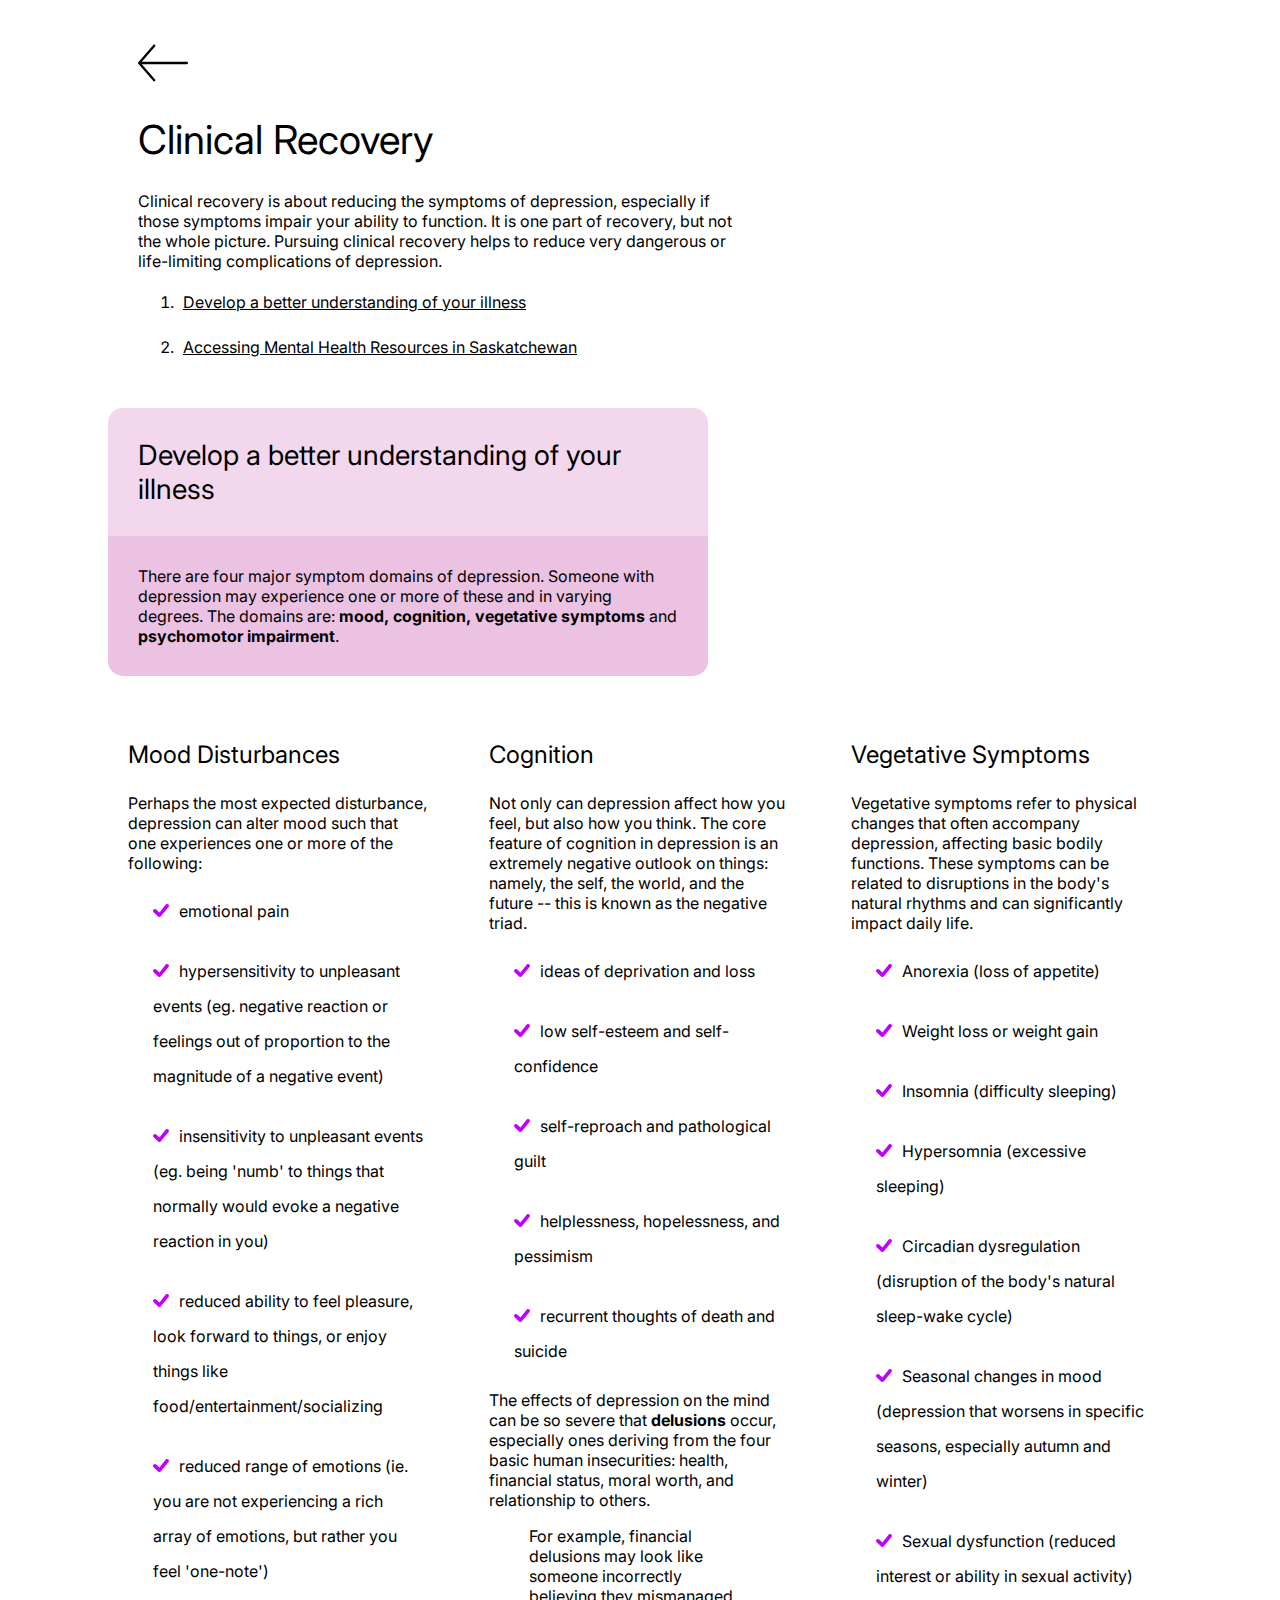
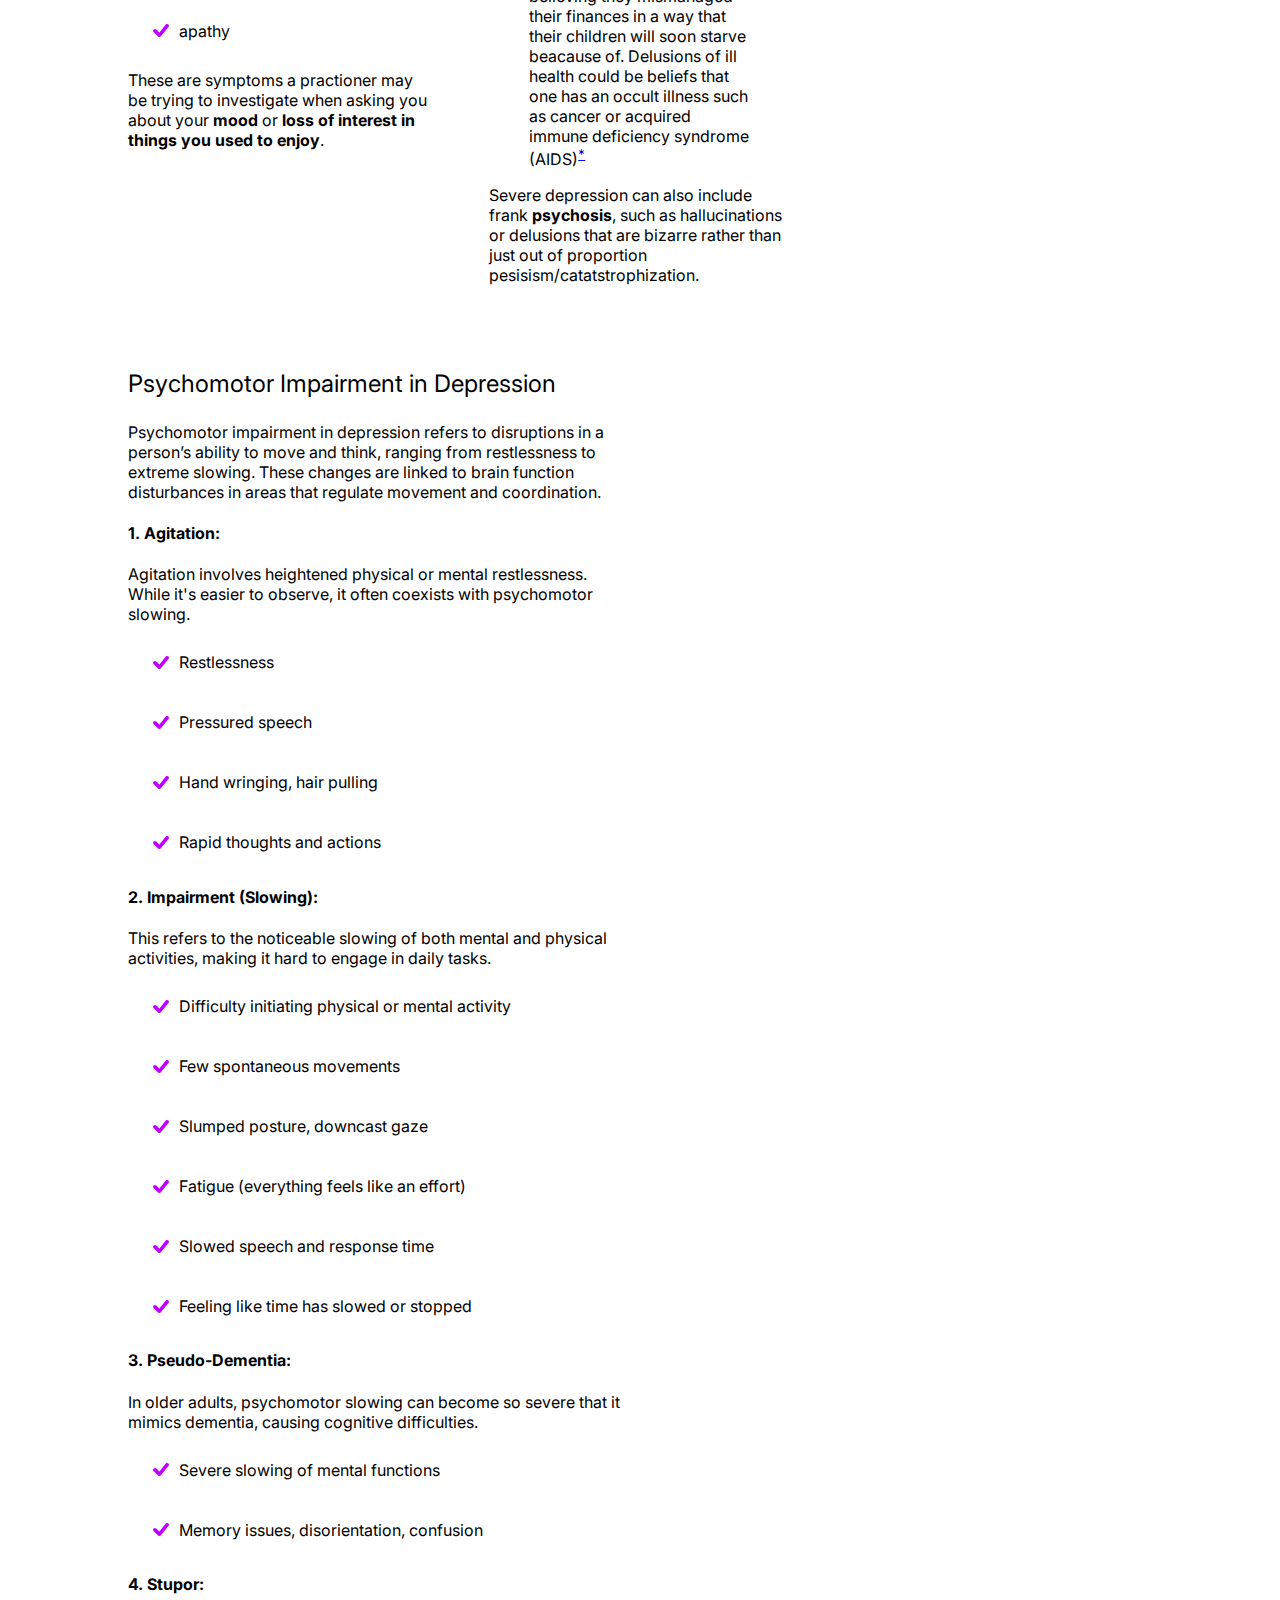
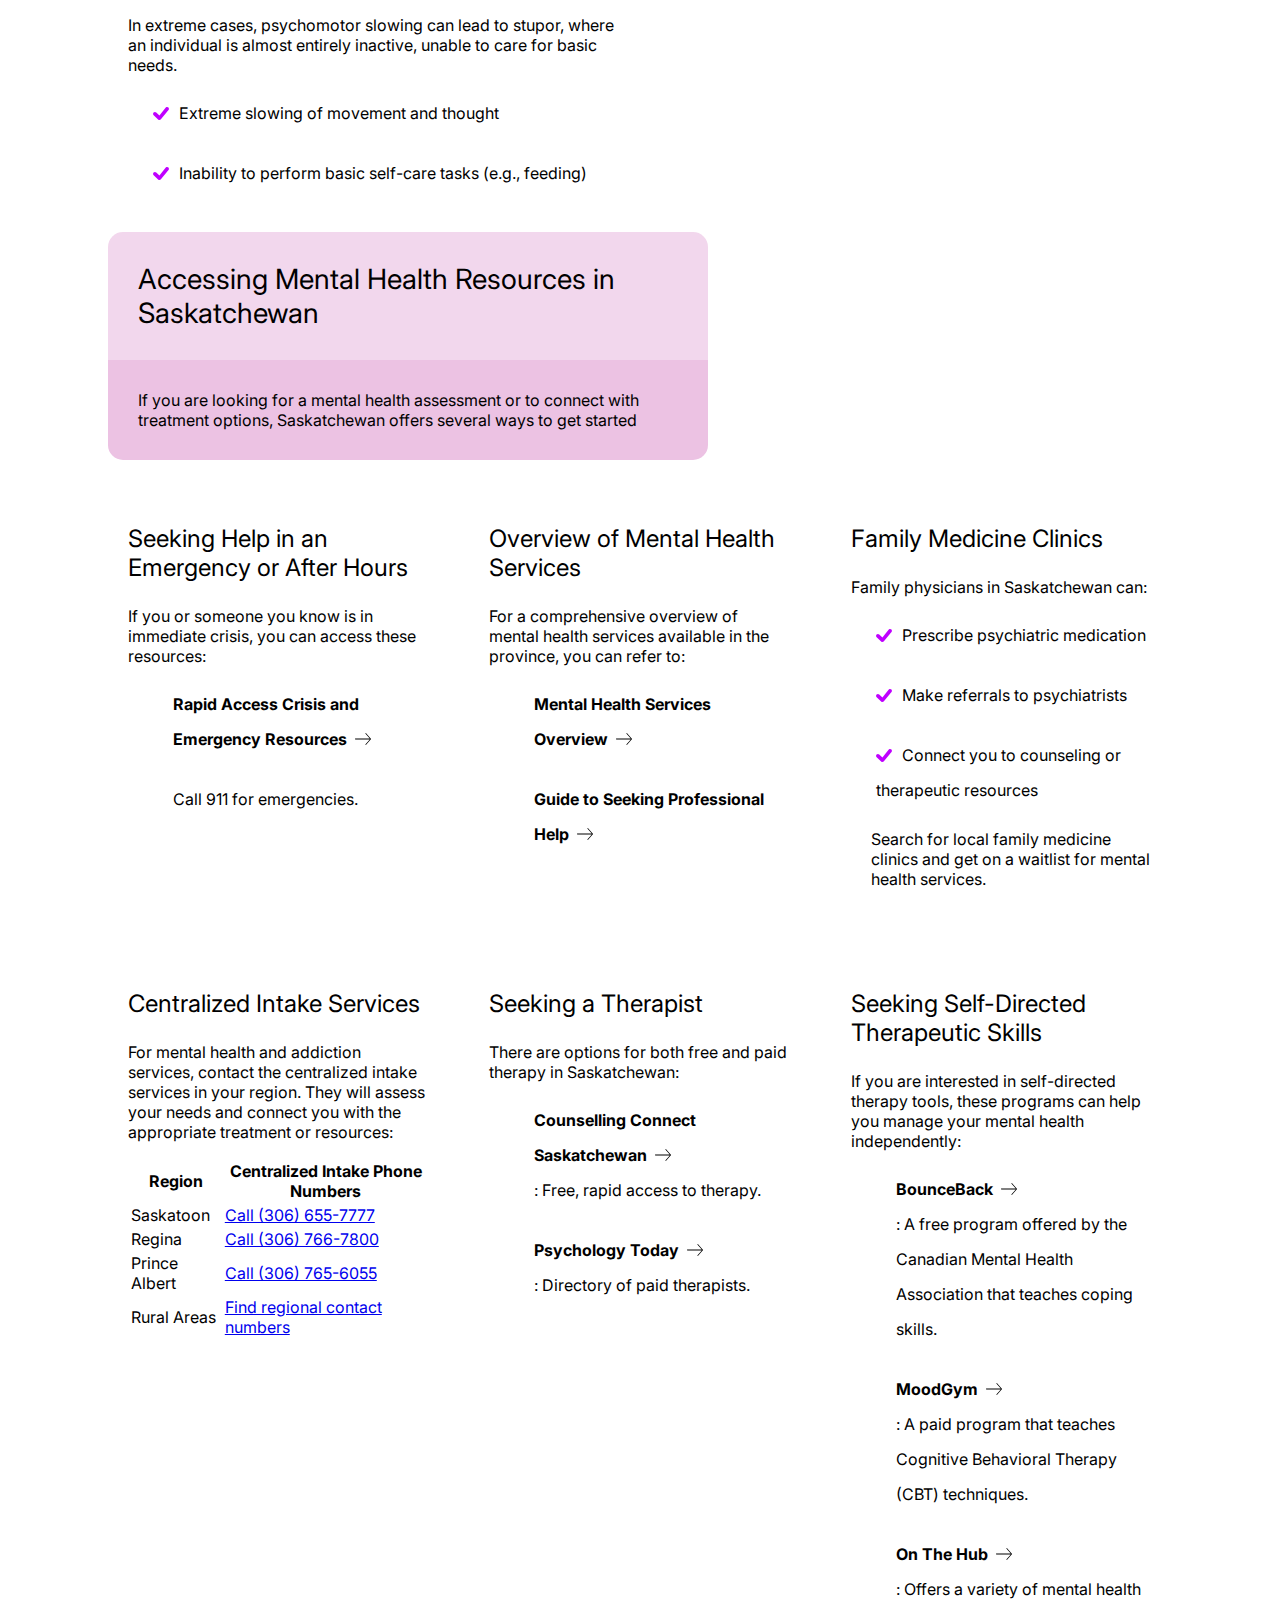
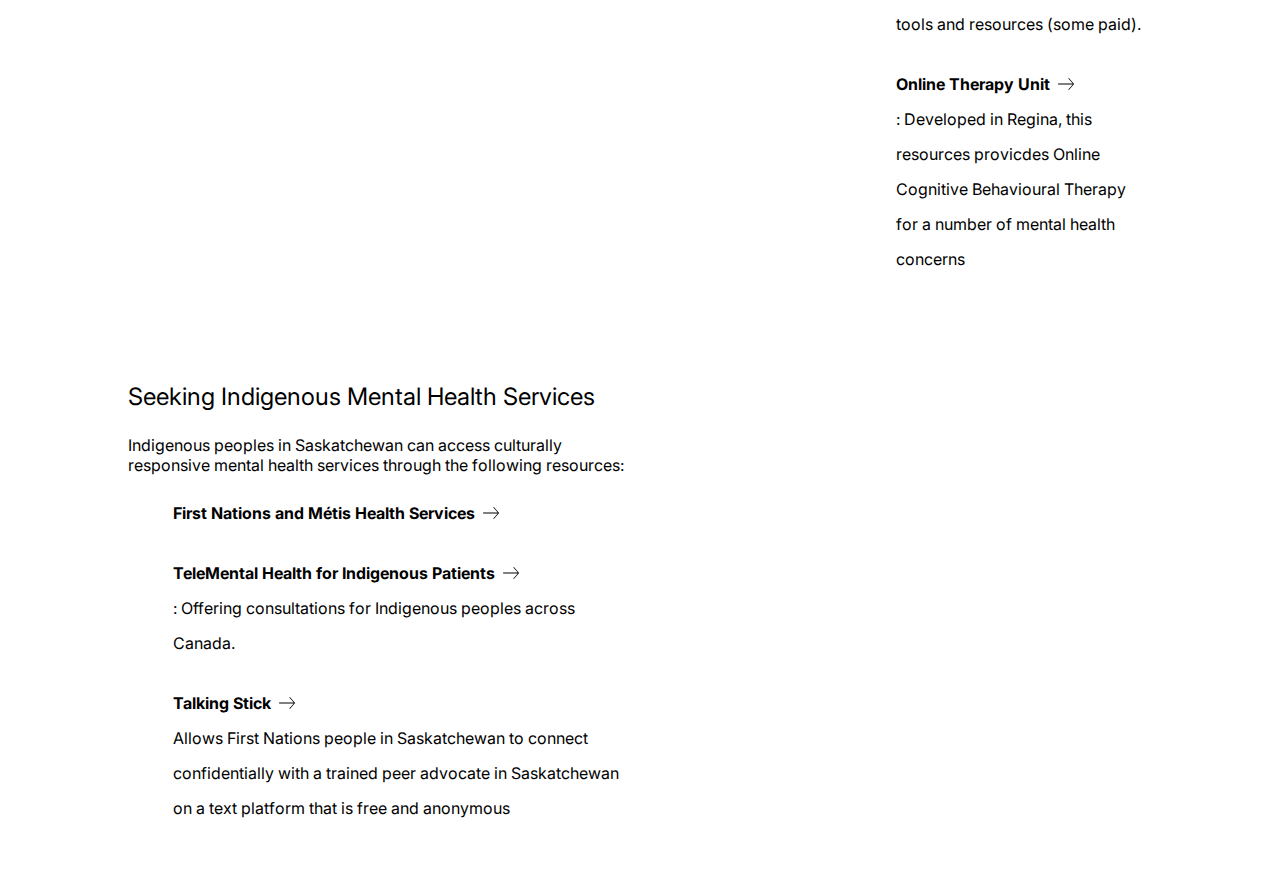
==== clinical.html @ bcc67040 "Make v1 of resource" ====
<!DOCTYPE html>
<html>
<head>
    <meta charset="UTF-8">
    <meta name="viewport" content="width=device-width, initial-scale=1.0">
    <title>Clinical Recovery</title>
    <link href="https://fonts.googleapis.com/css2?family=Inter:wght@400;700&display=swap" rel="stylesheet">
    <link rel="stylesheet" href="styles.css">
</head>

<div class="primary-blob-container">
    <section class="primary-blob">
    <a href="index.html" id="back-button"><svg xmlns="http://www.w3.org/2000/svg" shape-rendering="geometricPrecision" text-rendering="geometricPrecision" image-rendering="optimizeQuality" height="50px" width="50px" fill-rule="evenodd" clip-rule="evenodd" viewBox="0 0 512 376.83"><path fill-rule="nonzero" d="M156.88 372.7a12.026 12.026 0 0 0 17.09 1.06c5-4.47 5.46-12.2 1.04-17.25L38.96 200.69h460.89c6.71 0 12.15-5.5 12.15-12.28 0-6.77-5.44-12.27-12.15-12.27H38.95L175.01 20.32c4.42-5.05 3.96-12.78-1.04-17.25-5.01-4.47-12.66-4-17.09 1.05l-153.67 176c-4.17 4.55-4.32 11.64-.17 16.39L156.88 372.7z"/></svg></a>
	<h1>Clinical Recovery</h1>
	<p>Clinical recovery is about reducing the symptoms of depression, especially if those symptoms impair your ability to function. It is  one part of recovery, but not the whole picture. Pursuing clinical recovery helps to reduce very dangerous or life-limiting complications of depression.</p>
    <ol>
	    <li><a href="#understanding">Develop a better understanding of your illness</a></li>
	    <li><a href="#access">Accessing Mental Health Resources in Saskatchewan</a></li>
	</ol>
</section>
   <svg class="mobile-divider" xmlns="http://www.w3.org/2000/svg" viewBox="0 0 100 10" fill="none" stroke="#BF00FF" stroke-width="1">
        <path d="M2,5 C20,0 40,10 60,5 S100,0 100,5" />
    </svg>
    <svg class="mobile-divider"  xmlns="http://www.w3.org/2000/svg" viewBox="0 0 100 10" fill="none" stroke="#BF00FF" stroke-width="1" opacity="0.5">
        <path d="M2,5 C20,0 40,10 60,5 S100,0 100,5" />
    </svg>  
    <svg class="mobile-divider"  xmlns="http://www.w3.org/2000/svg" viewBox="0 0 100 10" fill="none" stroke="#BF00FF" stroke-width="1" opacity="0.25">
        <path d="M2,5 C20,0 40,10 60,5 S100,0 100,5" />
    </svg>  
    <svg class="mobile-divider"  xmlns="http://www.w3.org/2000/svg" viewBox="0 0 100 10" fill="none" stroke="#BF00FF" stroke-width="1" opacity="0">
        <path d="M2,5 C20,0 40,10 60,5 S100,0 100,5" />
    </svg>
</div>

<section class="secondary-blob" id="understanding">
	<h2>Develop a better understanding of your illness</h2>
	<p>	There are four major symptom domains of depression. Someone with depression may experience one or more of these and in varying degrees. The domains are: <b>mood, cognition, vegetative symptoms</b> and <b>psychomotor impairment</b>.</p>
</section>

<div class="tertiary-blob-container">
<section class="tertiary-blob text-list">
		<h3>Mood Disturbances</h3>
		Perhaps the most expected disturbance, depression can alter mood such that one experiences one or more of the following:
		<ul>
			<li>emotional pain</li>
			<li>hypersensitivity to unpleasant events (eg. negative reaction or feelings out of proportion to the magnitude of a negative event)</li>
			<li>insensitivity to unpleasant events (eg. being 'numb' to things that normally would evoke a negative reaction in you)</li>
			<li>reduced ability to feel pleasure, look forward to things, or enjoy things like food/entertainment/socializing</li>
			<li>reduced range of emotions (ie. you are not experiencing a rich array of emotions, but rather you feel 'one-note')</li>
			<li>apathy</li>
		</ul>
		These are symptoms a practioner may be trying to investigate when asking you about your <b>mood</b> or <b>loss of interest in things you used to enjoy</b>.
	</section>
	 <svg class="mobile-divider" xmlns="http://www.w3.org/2000/svg" viewBox="0 0 100 10" fill="none" stroke="#BF00FF" stroke-width="1">
        <path d="M2,5 C20,0 40,10 60,5 S100,0 100,5" />
    </svg>
	<section class="tertiary-blob text-list">
		<h3>Cognition</h3>
		Not only can depression affect how you feel, but also how you think. The core feature of cognition in depression is an extremely negative outlook on things: namely, the self, the world, and the future -- this is known as the negative triad. 
		<ul>
			<li>ideas of deprivation and loss</li>
			<li>low self-esteem and self-confidence</li>
			<li>self-reproach and pathological guilt</li>
			<li>helplessness, hopelessness, and pessimism</li>
			<li>recurrent thoughts of death and suicide</li>
		</ul>
		The effects of depression on the mind can be so severe that <b>delusions</b> occur, especially ones deriving from the four basic human insecurities: health, financial status, moral worth, and relationship to others. 
		<blockquote>For example, financial delusions may look like someone incorrectly believing they mismanaged their finances in a way that their children will soon starve beacause of. Delusions of ill health could be beliefs that one has an occult illness such as cancer or acquired immune deficiency syndrome (AIDS)<sup><a href="references.html">*</a></sup></blockquote>
		Severe depression can also include frank <b>psychosis</b>, such as hallucinations or delusions that are bizarre rather than just out of proportion pesisism/catatstrophization. 
	</section>
 <svg class="mobile-divider" xmlns="http://www.w3.org/2000/svg" viewBox="0 0 100 10" fill="none" stroke="#BF00FF" stroke-width="1">
        <path d="M2,5 C20,0 40,10 60,5 S100,0 100,5" />
    </svg>

	<section class="tertiary-blob text-list">
		<h3>Vegetative Symptoms</h3>
		Vegetative symptoms refer to physical changes that often accompany depression, affecting basic bodily functions. These symptoms can be related to disruptions in the body's natural rhythms and can significantly impact daily life. 
		<ul>
		    <li>Anorexia (loss of appetite)</li>
		    <li>Weight loss or weight gain</li>
		    <li>Insomnia (difficulty sleeping)</li>
		    <li>Hypersomnia (excessive sleeping)</li>
		    <li>Circadian dysregulation (disruption of the body's natural sleep-wake cycle)</li>
		    <li>Seasonal changes in mood (depression that worsens in specific seasons, especially autumn and winter)</li>
		    <li>Sexual dysfunction (reduced interest or ability in sexual activity)</li>
		</ul>
	</section>
	 <svg class="mobile-divider" xmlns="http://www.w3.org/2000/svg" viewBox="0 0 100 10" fill="none" stroke="#BF00FF" stroke-width="1">
        <path d="M2,5 C20,0 40,10 60,5 S100,0 100,5" />
    </svg>

	<section class="tertiary-blob text-list">
	<h3>Psychomotor Impairment in Depression</h3>
		Psychomotor impairment in depression refers to disruptions in a person’s ability to move and think, ranging from restlessness to extreme slowing. These changes are linked to brain function disturbances in areas that regulate movement and coordination.

		

		<h4>1. Agitation:</h4>
		<p>Agitation involves heightened physical or mental restlessness. While it's easier to observe, it often coexists with psychomotor slowing.</p>
		<ul>
		    <li>Restlessness</li>
		    <li>Pressured speech</li>
		    <li>Hand wringing, hair pulling</li>
		    <li>Rapid thoughts and actions</li>
		</ul>

		<h4>2. Impairment (Slowing):</h4>
		<p>This refers to the noticeable slowing of both mental and physical activities, making it hard to engage in daily tasks.</p>
		<ul>
		    <li>Difficulty initiating physical or mental activity</li>
		    <li>Few spontaneous movements</li>
		    <li>Slumped posture, downcast gaze</li>
		    <li>Fatigue (everything feels like an effort)</li>
		    <li>Slowed speech and response time</li>
		    <li>Feeling like time has slowed or stopped</li>
		</ul>

		<h4>3. Pseudo-Dementia:</h4>
		<p>In older adults, psychomotor slowing can become so severe that it mimics dementia, causing cognitive difficulties.</p>
		<ul>
		    <li>Severe slowing of mental functions</li>
		    <li>Memory issues, disorientation, confusion</li>
		</ul>

		<h4>4. Stupor:</h4>
		<p>In extreme cases, psychomotor slowing can lead to stupor, where an individual is almost entirely inactive, unable to care for basic needs.</p>
		<ul>
		    <li>Extreme slowing of movement and thought</li>
		    <li>Inability to perform basic self-care tasks (e.g., feeding)</li>
		</ul>

	</section>

</div>


   <svg class="mobile-divider" xmlns="http://www.w3.org/2000/svg" viewBox="0 0 100 10" fill="none" stroke="#BF00FF" stroke-width="1">
        <path d="M2,5 C20,0 40,10 60,5 S100,0 100,5" />
    </svg>
    <svg class="mobile-divider"  xmlns="http://www.w3.org/2000/svg" viewBox="0 0 100 10" fill="none" stroke="#BF00FF" stroke-width="1" opacity="0.5">
        <path d="M2,5 C20,0 40,10 60,5 S100,0 100,5" />
    </svg>  
    <svg class="mobile-divider"  xmlns="http://www.w3.org/2000/svg" viewBox="0 0 100 10" fill="none" stroke="#BF00FF" stroke-width="1" opacity="0.25">
        <path d="M2,5 C20,0 40,10 60,5 S100,0 100,5" />
    </svg>  
    <svg class="mobile-divider"  xmlns="http://www.w3.org/2000/svg" viewBox="0 0 100 10" fill="none" stroke="#BF00FF" stroke-width="1" opacity="0">
        <path d="M2,5 C20,0 40,10 60,5 S100,0 100,5" />
    </svg>
 <section class="secondary-blob" id="access">
    <h2>Accessing Mental Health Resources in Saskatchewan</h2>
    <p>If you are looking for a mental health assessment or to connect with treatment options, Saskatchewan offers several ways to get started</p>
</section>

<div class="tertiary-blob-container">

	<section class="tertiary-blob link-list">
	<h3>Seeking Help in an Emergency or After Hours</h3>
    <p>If you or someone you know is in immediate crisis, you can access these resources:</p>
    <ul>
        <li><a href="https://www.saskatchewan.ca/residents/health/accessing-health-care-services/mental-health-and-addictions-support-services/rapid-access-crisis-and-emergency-resources" target="_blank">Rapid Access Crisis and Emergency Resources</a></li>
        <li>Call 911 for emergencies.</li>
    </ul>		
	</section>

 <svg class="mobile-divider" xmlns="http://www.w3.org/2000/svg" viewBox="0 0 100 10" fill="none" stroke="#BF00FF" stroke-width="1">
        <path d="M2,5 C20,0 40,10 60,5 S100,0 100,5" />
    </svg>

	<section class="tertiary-blob link-list">
    <h3>Overview of Mental Health Services</h3>
    <p>For a comprehensive overview of mental health services available in the province, you can refer to:</p>
    <ul>
        <li><a href="https://www.saskatchewan.ca/residents/health/accessing-health-care-services/mental-health-and-addictions-support-services/mental-health-support/mental-health-services" target="_blank">Mental Health Services Overview</a></li>
        <li><a href="https://www.saskatchewan.ca/residents/health/accessing-health-care-services/mental-health-and-addictions-support-services/mental-health-support/seeking-professional-help#access-to-mental-health-services" target="_blank">Guide to Seeking Professional Help</a></li>
    </ul>		
	</section>

 <svg class="mobile-divider" xmlns="http://www.w3.org/2000/svg" viewBox="0 0 100 10" fill="none" stroke="#BF00FF" stroke-width="1">
        <path d="M2,5 C20,0 40,10 60,5 S100,0 100,5" />
    </svg>

	<section class="tertiary-blob text-list">
    <h3>Family Medicine Clinics</h3>
    <p>Family physicians in Saskatchewan can:</p>
    <ul>
        <li>Prescribe psychiatric medication</li>
        <li>Make referrals to psychiatrists</li>
        <li>Connect you to counseling or therapeutic resources</li>
        <p>Search for local family medicine clinics and get on a waitlist for mental health services.</p>
    </ul>		
	</section>

 <svg class="mobile-divider" xmlns="http://www.w3.org/2000/svg" viewBox="0 0 100 10" fill="none" stroke="#BF00FF" stroke-width="1">
        <path d="M2,5 C20,0 40,10 60,5 S100,0 100,5" />
    </svg>

	<section class="tertiary-blob ">
		   <h3>Centralized Intake Services</h3>
    <p>For mental health and addiction services, contact the centralized intake services in your region. They will assess your needs and connect you with the appropriate treatment or resources:</p>

    <table>
        <tr>
            <th>Region</th>
            <th>Centralized Intake Phone Numbers</th>
        </tr>
        <tr>
            <td>Saskatoon</td>
            <td><a href="https://www.saskhealthauthority.ca/your-health/conditions-illnesses-services-wellness/all-z/mental-health-and-addictions/mental-health-and-addictions-general-access-numbers" target="_blank">Call (306) 655-7777</a></td>
        </tr>
        <tr>
            <td>Regina</td>
            <td><a href="https://www.saskhealthauthority.ca/your-health/conditions-illnesses-services-wellness/all-z/mental-health-and-addictions/mental-health-and-addictions-general-access-numbers" target="_blank">Call (306) 766-7800</a></td>
        </tr>
        <tr>
            <td>Prince Albert</td>
            <td><a href="https://www.saskhealthauthority.ca/your-health/conditions-illnesses-services-wellness/all-z/mental-health-and-addictions/mental-health-and-addictions-general-access-numbers" target="_blank">Call (306) 765-6055</a></td>
        </tr>
        <tr>
            <td>Rural Areas</td>
            <td><a href="https://www.saskhealthauthority.ca/your-health/conditions-illnesses-services-wellness/all-z/mental-health-and-addictions/mental-health-and-addictions-general-access-numbers" target="_blank">Find regional contact numbers</a></td>
        </tr>
    </table>
	</section>

	 <svg class="mobile-divider" xmlns="http://www.w3.org/2000/svg" viewBox="0 0 100 10" fill="none" stroke="#BF00FF" stroke-width="1">
        <path d="M2,5 C20,0 40,10 60,5 S100,0 100,5" />
    </svg>

	<section class="tertiary-blob link-list">
	    <h3>Seeking a Therapist</h3>
    <p>There are options for both free and paid therapy in Saskatchewan:</p>
    <ul>
        <li><a href="https://www.counsellingconnectsask.ca/" target="_blank">Counselling Connect Saskatchewan</a>: Free, rapid access to therapy.</li>
        <li><a href="https://www.psychologytoday.com/ca/therapists" target="_blank">Psychology Today</a>: Directory of paid therapists.</li>
    </ul>	
	</section>

	 <svg class="mobile-divider" xmlns="http://www.w3.org/2000/svg" viewBox="0 0 100 10" fill="none" stroke="#BF00FF" stroke-width="1">
        <path d="M2,5 C20,0 40,10 60,5 S100,0 100,5" />
    </svg>

	<section class="tertiary-blob link-list">
    <h3>Seeking Self-Directed Therapeutic Skills</h3>
    <p>If you are interested in self-directed therapy tools, these programs can help you manage your mental health independently:</p>
    <ul>
        <li><a href="https://bounceback.cmha.ca/" target="_blank">BounceBack</a>: A free program offered by the Canadian Mental Health Association that teaches coping skills.</li>
        <li><a href="https://moodgym.com.au/" target="_blank">MoodGym</a>: A paid program that teaches Cognitive Behavioral Therapy (CBT) techniques.</li>
        <li><a href="https://www.onthehub.com/" target="_blank">On The Hub</a>: Offers a variety of mental health tools and resources (some paid).</li>
          <li><a href="onlinetherapyuser.can" target="_blank">Online Therapy Unit</a>: Developed in Regina, this resources provicdes Online Cognitive Behavioural Therapy for a number of mental health concerns</li>
    </ul>		
	</section>

	 <svg class="mobile-divider" xmlns="http://www.w3.org/2000/svg" viewBox="0 0 100 10" fill="none" stroke="#BF00FF" stroke-width="1">
        <path d="M2,5 C20,0 40,10 60,5 S100,0 100,5" />
    </svg>

	<section class="tertiary-blob link-list">
    <h3>Seeking Indigenous Mental Health Services</h3>
    <p>Indigenous peoples in Saskatchewan can access culturally responsive mental health services through the following resources:</p>
    <ul>
        <li><a href="https://www.saskhealthauthority.ca/your-health/conditions-illnesses-services-wellness/indigenous-health/first-nations-and-metis-health-services" target="_blank">First Nations and Métis Health Services</a></li>
        <li><a href="https://www.camh.ca/en/your-care/programs-and-services/telemental-health" target="_blank">TeleMental Health for Indigenous Patients</a>: Offering consultations for Indigenous peoples across Canada.</li>
        <li><a href="https://trycycle.ca/talking-stick/" target="_blank">Talking Stick</a>  Allows First Nations people in Saskatchewan to connect confidentially with a trained peer advocate in Saskatchewan on a text platform that is free and anonymous </li>
    </ul>

	</section>

</div>






<body>

</body>
</html>
---- styles.css ----
body{
    font-family: 'Inter', 'San Francisco', 'Helvetica Neue', 'Arial', sans-serif;
}

h1{
    font-size: 40px;
}
h2{
    font-size: 28px;
}
h3{
    font-size: 24px;
}
h1, h2, h3{
    font-weight: normal;
}

section{
    padding: 30px;
}

li{
    padding: 5px;
    margin-bottom: 15px;
    line-height: 35px;
}

/* H1 SECTION */

a#back-button:link, a#back-button:visited{
    text-decoration: none;
}
a#back-button svg{
    margin: 0 !important;
}
.primary-blob li{
    line-height: 20px;
}
.primary-blob li a{
    text-decoration: underline;
    color: black;
}
.primary-blob li a:hover{
    text-decoration: none;
    color: #BF00FF;
}

/* H2 SECTION */

.secondary-blob {
    background-color: #ECC2E3; /* Light pink background for the section */
    border-radius: 15px; /* Rounded corners */
    padding: 0;
    text-align: left;
    margin: 20px auto; /* Margin to separate it from other elements */
    position: relative; /* Needed to position the h2 relative to this section */
}
.secondary-blob p{
    padding: 30px;
    margin: 0;
}

svg {
    max-width: 600px; /* Ensure the SVG scales with screen size */
    height: auto; /* Maintain aspect ratio */
    display: block;
    margin: 20px auto; /* Center the SVG */
}

.secondary-blob h2 {
    background-color: rgba(255, 255, 255, 0.35);
    padding: 30px; /* Padding for the h2 */
    margin-bottom: 0;
    border-radius: 10px 10px 0 0; /* Rounded corners */
    position: relative; /* Allows for negative margin positioning */
    margin-top: -20px; /* Negative margin to overlap the bottom of the section */
}

/* SECTION CONTAINERS*/
.tertiary-blob-container{
    display: flex;
    flex-wrap: wrap;
    gap: 20px; /* Add space between sections */
}

.tertiary-blob {
    flex: 1 1 300px; /* Set a flexible basis for each section */
    padding: 20px;
    
}
/* H3 SECTION - TEXT LIST*/

/* Change bullet size and color */
.text-list ul {
    list-style: none; /* Remove default bullet */
    padding-left: 20px; /* Add padding for custom bullets */
}

.text-list ul li {
    position: relative;
    
    font-family: 'Inter', sans-serif; /* Ensure font consistency */
}

/* Custom bullet using ::before */
.text-list ul li::before {
    content: '';
    display: inline-block;
    width: 16px;  /* Set width of the SVG */
    height: 16px; /* Set height of the SVG */
    background-image: url('data:image/svg+xml;utf8,<svg xmlns="http://www.w3.org/2000/svg" xmlns:xlink="http://www.w3.org/1999/xlink" width="122.877px" height="101.052px" viewBox="0 0 122.877 101.052"><g><path fill="%23BF00FF" d="M4.43,63.63c-2.869-2.755-4.352-6.42-4.427-10.11c-0.074-3.689,1.261-7.412,4.015-10.281 c2.752-2.867,6.417-4.351,10.106-4.425c3.691-0.076,7.412,1.255,10.283,4.012l24.787,23.851L98.543,3.989l1.768,1.349l-1.77-1.355 c0.141-0.183,0.301-0.339,0.479-0.466c2.936-2.543,6.621-3.691,10.223-3.495V0.018l0.176,0.016c3.623,0.24,7.162,1.85,9.775,4.766 c2.658,2.965,3.863,6.731,3.662,10.412h0.004l-0.016,0.176c-0.236,3.558-1.791,7.035-4.609,9.632l-59.224,72.09l0.004,0.004 c-0.111,0.141-0.236,0.262-0.372,0.368c-2.773,2.435-6.275,3.629-9.757,3.569c-3.511-0.061-7.015-1.396-9.741-4.016L4.43,63.63 L4.43,63.63z"/></g></svg>');
    background-size: contain; /* Ensure the SVG scales properly */
    background-repeat: no-repeat; /* Prevent repeating */
    
    vertical-align: middle;
    margin-right: 10px;
    
}

/* Custom underline color and spacing */
.text-list ul li u{
    text-decoration: underline;
    text-decoration-color: #BF00FF; /* Custom underline color */
    text-decoration-thickness: 2px; /* Adjust underline thickness */
    text-underline-offset: 10px; /* Adjust spacing between text and underline */
}

/* H3 SECTION - LINK LIST*/

.link-list ul{
    list-style: none;
}

.link-list li a{
    display: block;
}
.link-list ul li a::after {
    content: '';
    display: inline-block;
    margin-left: 8px; /* Adjust space between link text and SVG */
    vertical-align: middle; /* Align SVG vertically with the text */
    width: 16px;  /* Set desired width */
    height: 16px; /* Set desired height */
    background-image: url('data:image/svg+xml;utf8,<svg xmlns="http://www.w3.org/2000/svg" shape-rendering="geometricPrecision" text-rendering="geometricPrecision" image-rendering="optimizeQuality" fill-rule="evenodd" clip-rule="evenodd" viewBox="0 0 512 376.83"><path fill-rule="nonzero" d="M355.12 372.7a12.026 12.026 0 0 1-17.09 1.06c-5-4.47-5.46-12.2-1.04-17.25l136.05-155.82H12.15c-6.71 0-12.15-5.5-12.15-12.28 0-6.77 5.44-12.27 12.15-12.27h460.9L336.99 20.32c-4.42-5.05-3.96-12.78 1.04-17.25 5.01-4.47 12.66-4 17.09 1.05l153.67 176c4.17 4.55 4.33 11.64.17 16.39L355.12 372.7z"/></svg>');
    background-size: contain; /* Ensure the SVG fits the dimensions */
    background-repeat: no-repeat; /* Prevent repeating */
}
.link-list a{
    text-decoration: none;
    font-weight: bold;
    color: black;
}

.link-list span{
    display: block;
}

/* DIVIDERS */
svg.web-divider{
    text-align: left;
    margin-left: 0 100px;
}

/* MEDIA QUERIES */
/* Responsive Media Queries */
@media (max-width: 768px) {
    .tertiary-blob-container {
        flex-direction: column; /* Stack vertically on smaller screens */
    }
    .tertiary-blob{
        flex: none;
    }
    .secondary-blob{
        margin: 20px;
    }
    
}

@media (min-width: 768px) {
    /* Adjust max-width for secondary blob to control expanding */
    .secondary-blob, .primary-blob{
        max-width: 600px;
        text-align: left;
        margin-left: 100px;

    }
    .tertiary-blob-container{
        margin: 0 100px;
    }
    .tertiary-blob{
        max-width: 500px;
    }
    svg.mobile-divider{
        display: none;
    }
    .web-divider{
        display: block;
        max-width: 100%;
        height: 50%;
    }

}
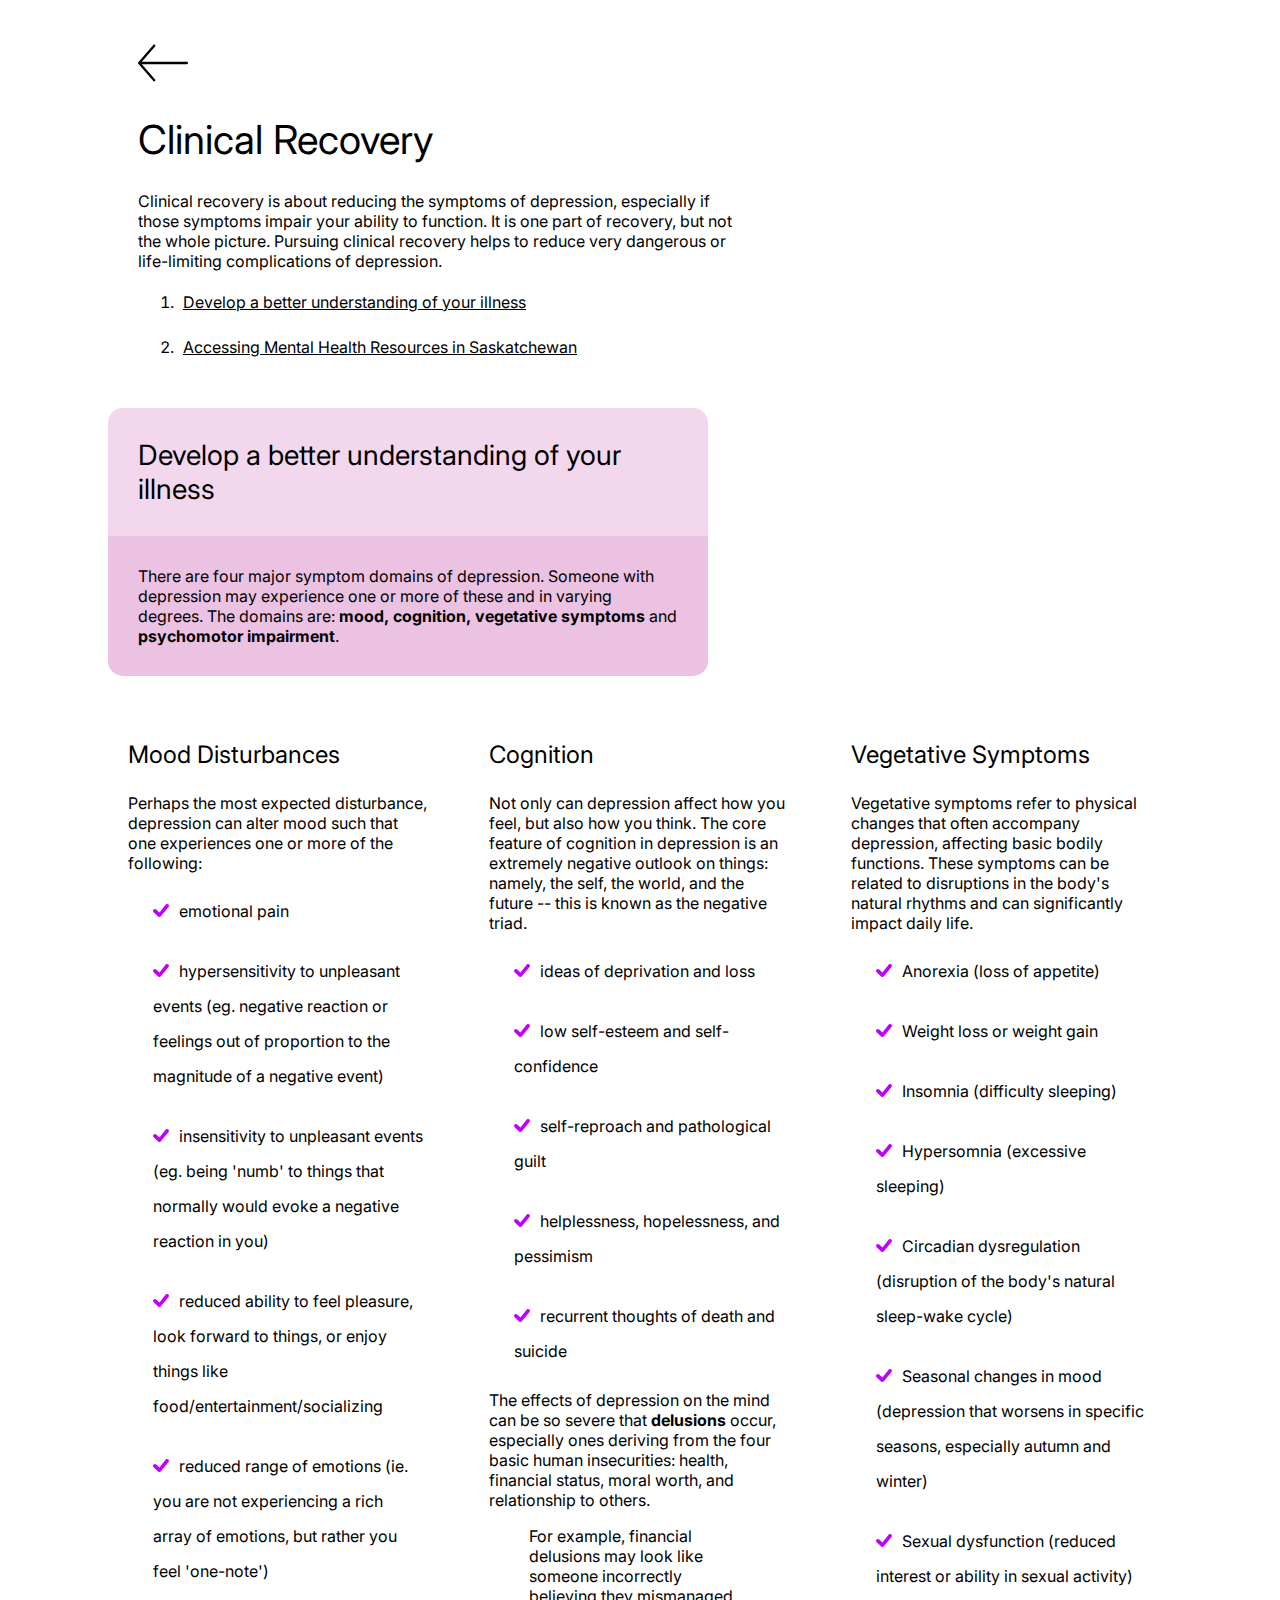
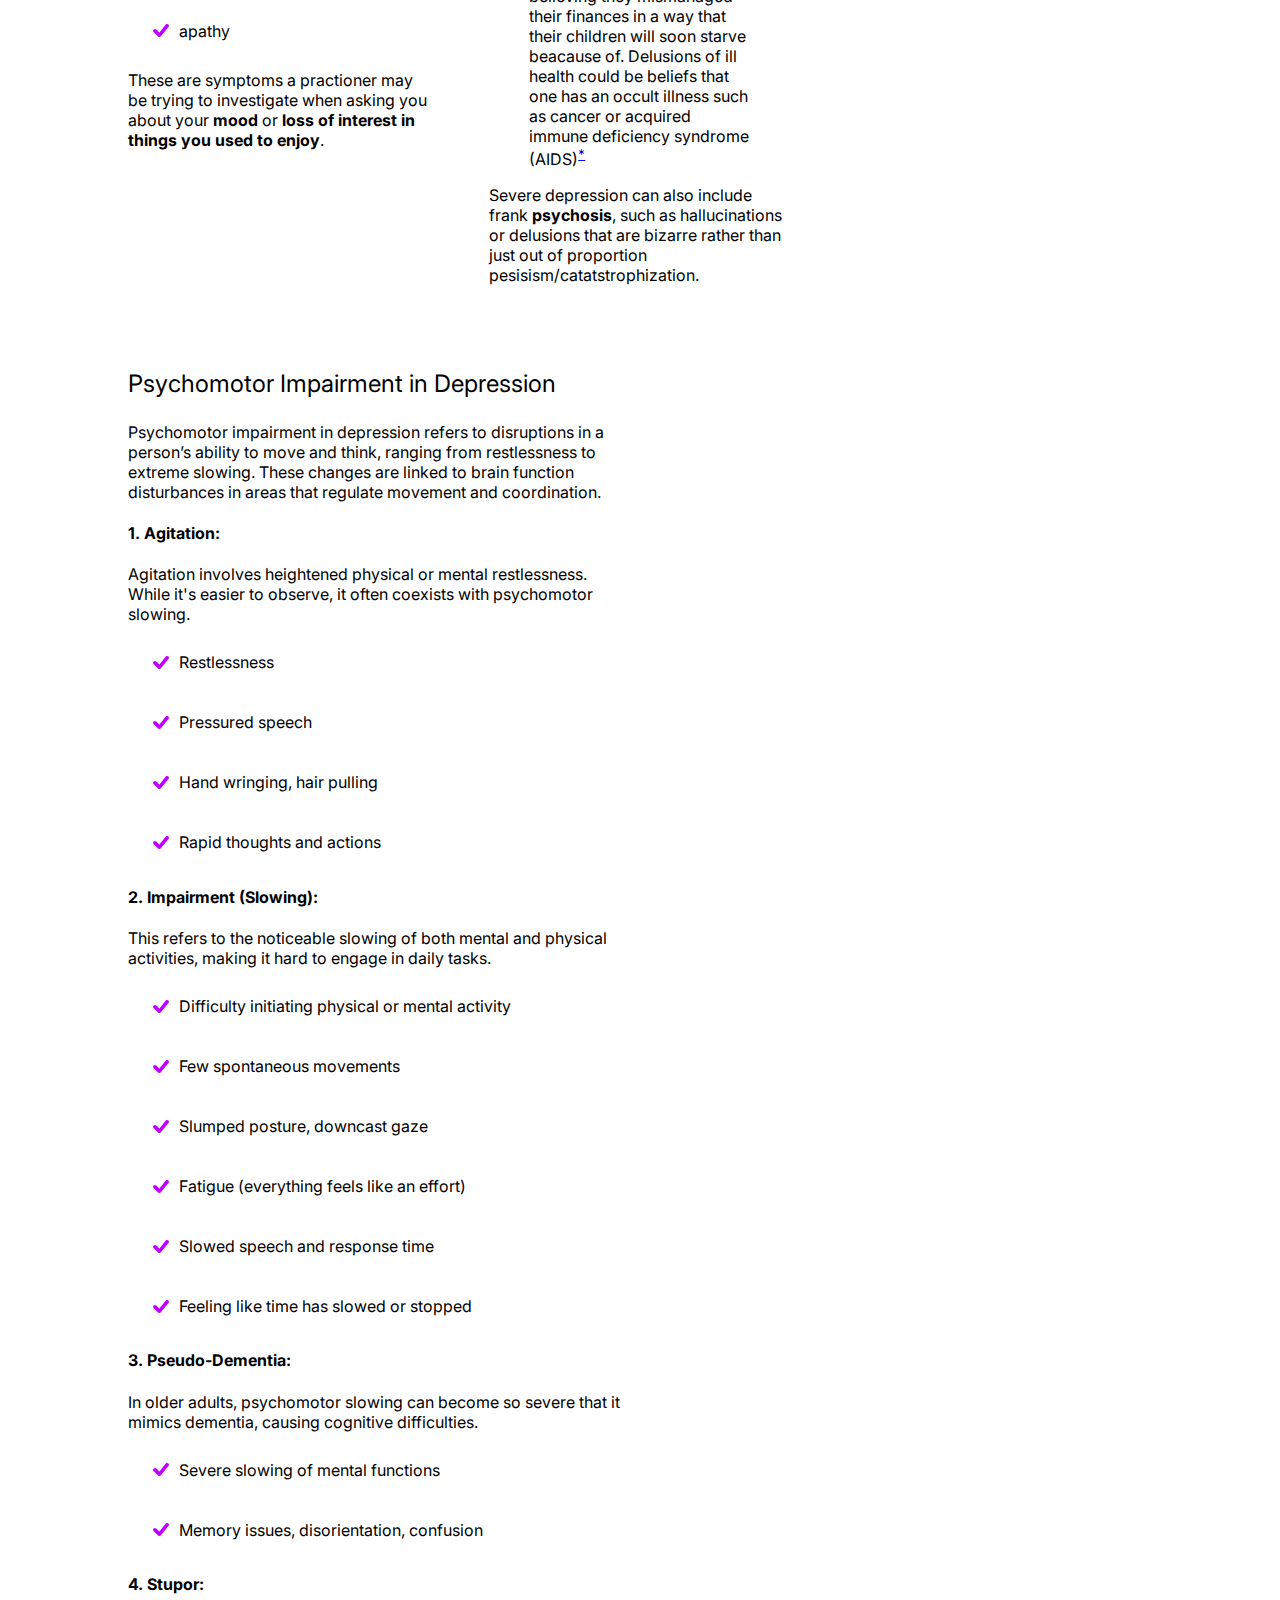
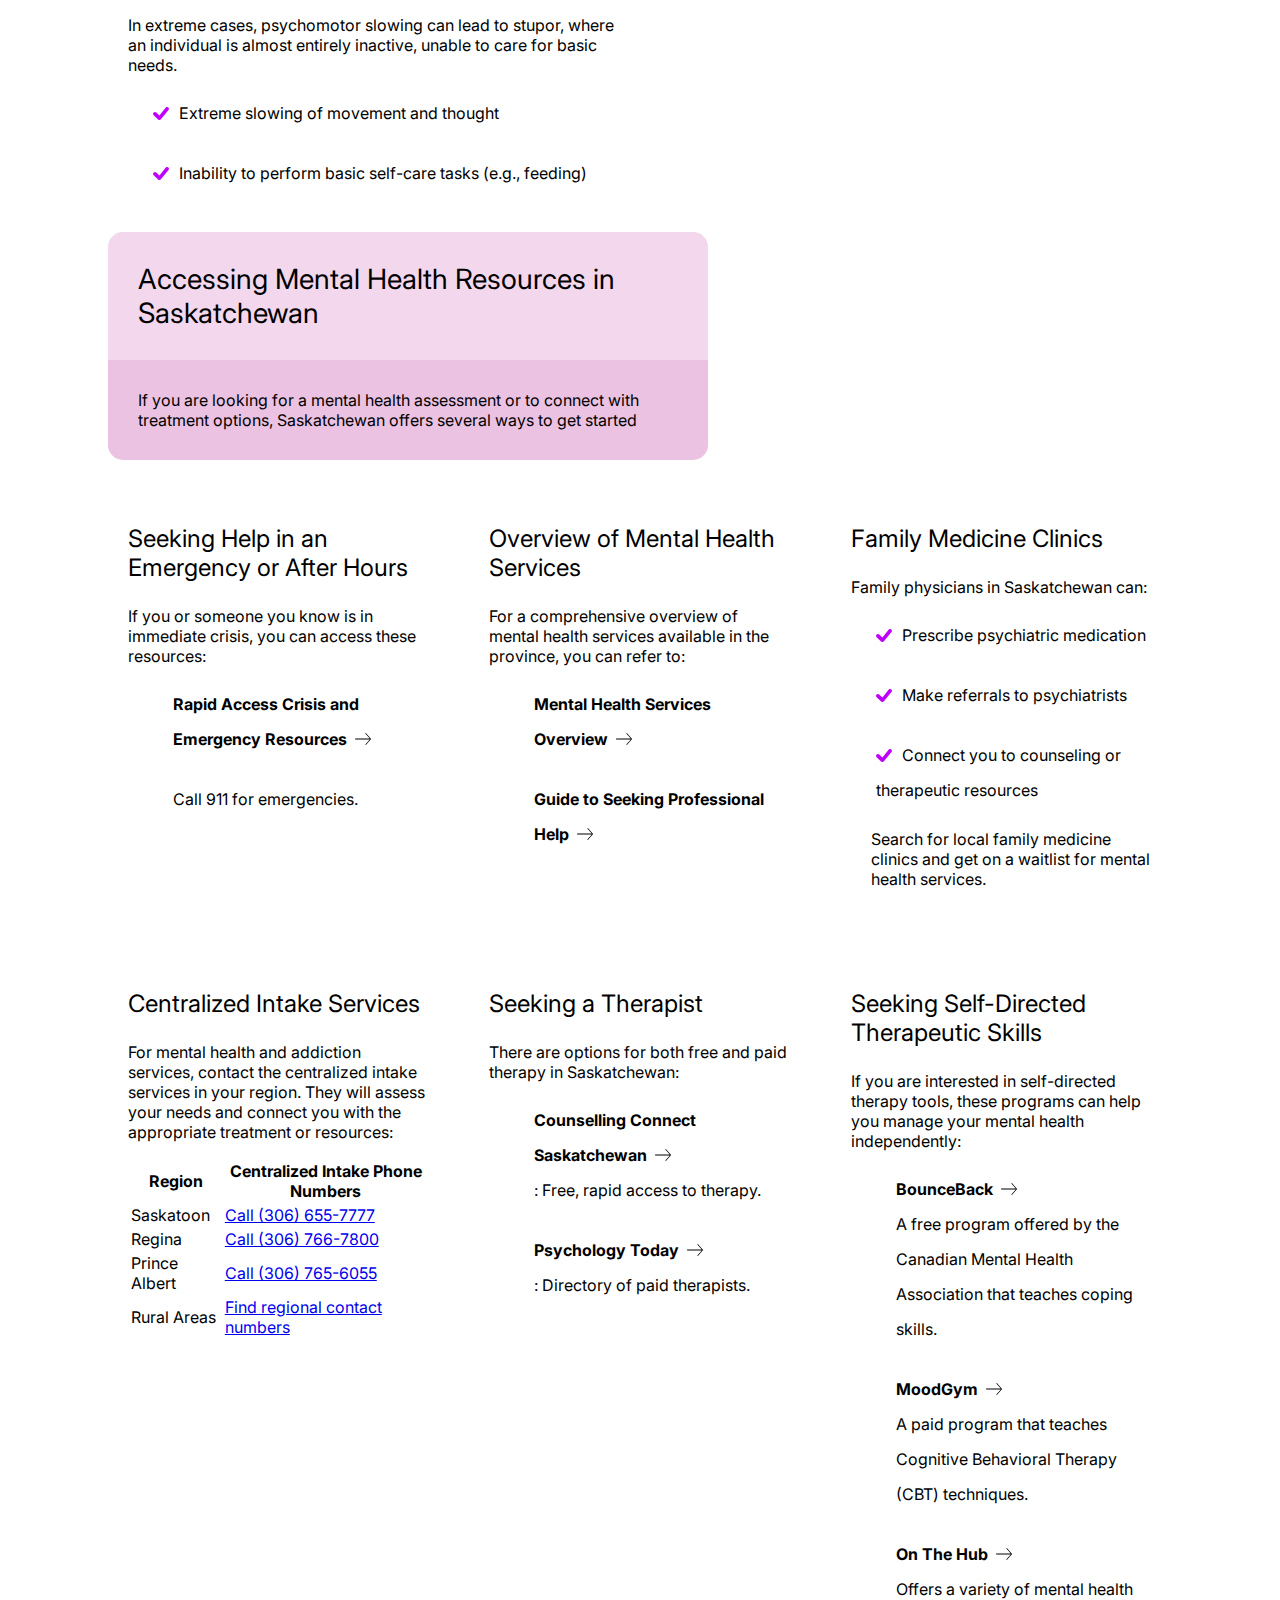
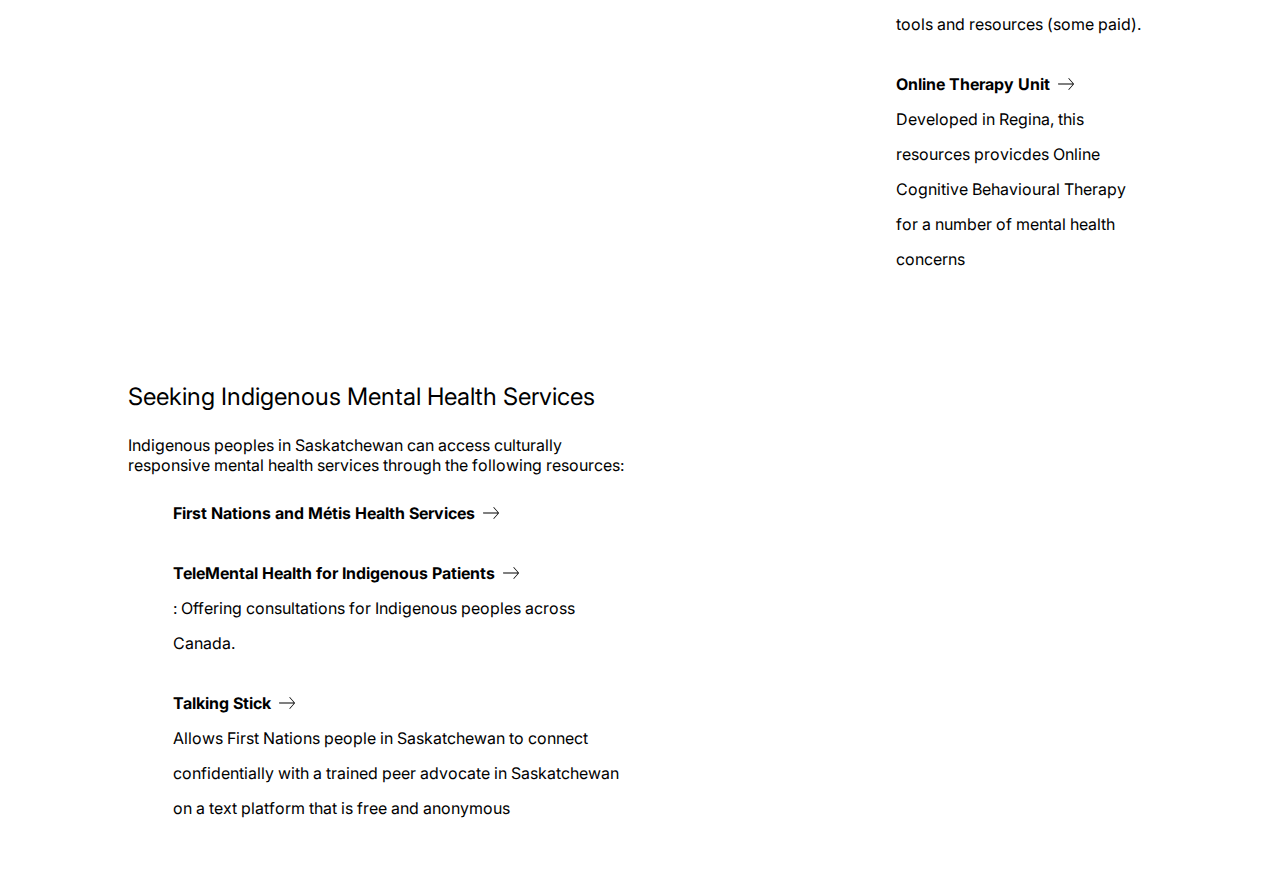
==== commit 08e5cd4a: "Remove colons" ====
--- a/clinical.html
+++ b/clinical.html
@@ -243,10 +243,10 @@
     <h3>Seeking Self-Directed Therapeutic Skills</h3>
     <p>If you are interested in self-directed therapy tools, these programs can help you manage your mental health independently:</p>
     <ul>
-        <li><a href="https://bounceback.cmha.ca/" target="_blank">BounceBack</a>: A free program offered by the Canadian Mental Health Association that teaches coping skills.</li>
-        <li><a href="https://moodgym.com.au/" target="_blank">MoodGym</a>: A paid program that teaches Cognitive Behavioral Therapy (CBT) techniques.</li>
-        <li><a href="https://www.onthehub.com/" target="_blank">On The Hub</a>: Offers a variety of mental health tools and resources (some paid).</li>
-          <li><a href="onlinetherapyuser.can" target="_blank">Online Therapy Unit</a>: Developed in Regina, this resources provicdes Online Cognitive Behavioural Therapy for a number of mental health concerns</li>
+        <li><a href="https://bounceback.cmha.ca/" target="_blank">BounceBack</a> A free program offered by the Canadian Mental Health Association that teaches coping skills.</li>
+        <li><a href="https://moodgym.com.au/" target="_blank">MoodGym</a> A paid program that teaches Cognitive Behavioral Therapy (CBT) techniques.</li>
+        <li><a href="https://www.onthehub.com/" target="_blank">On The Hub</a> Offers a variety of mental health tools and resources (some paid).</li>
+          <li><a href="onlinetherapyuser.can" target="_blank">Online Therapy Unit</a> Developed in Regina, this resources provicdes Online Cognitive Behavioural Therapy for a number of mental health concerns</li>
     </ul>		
 	</section>
 
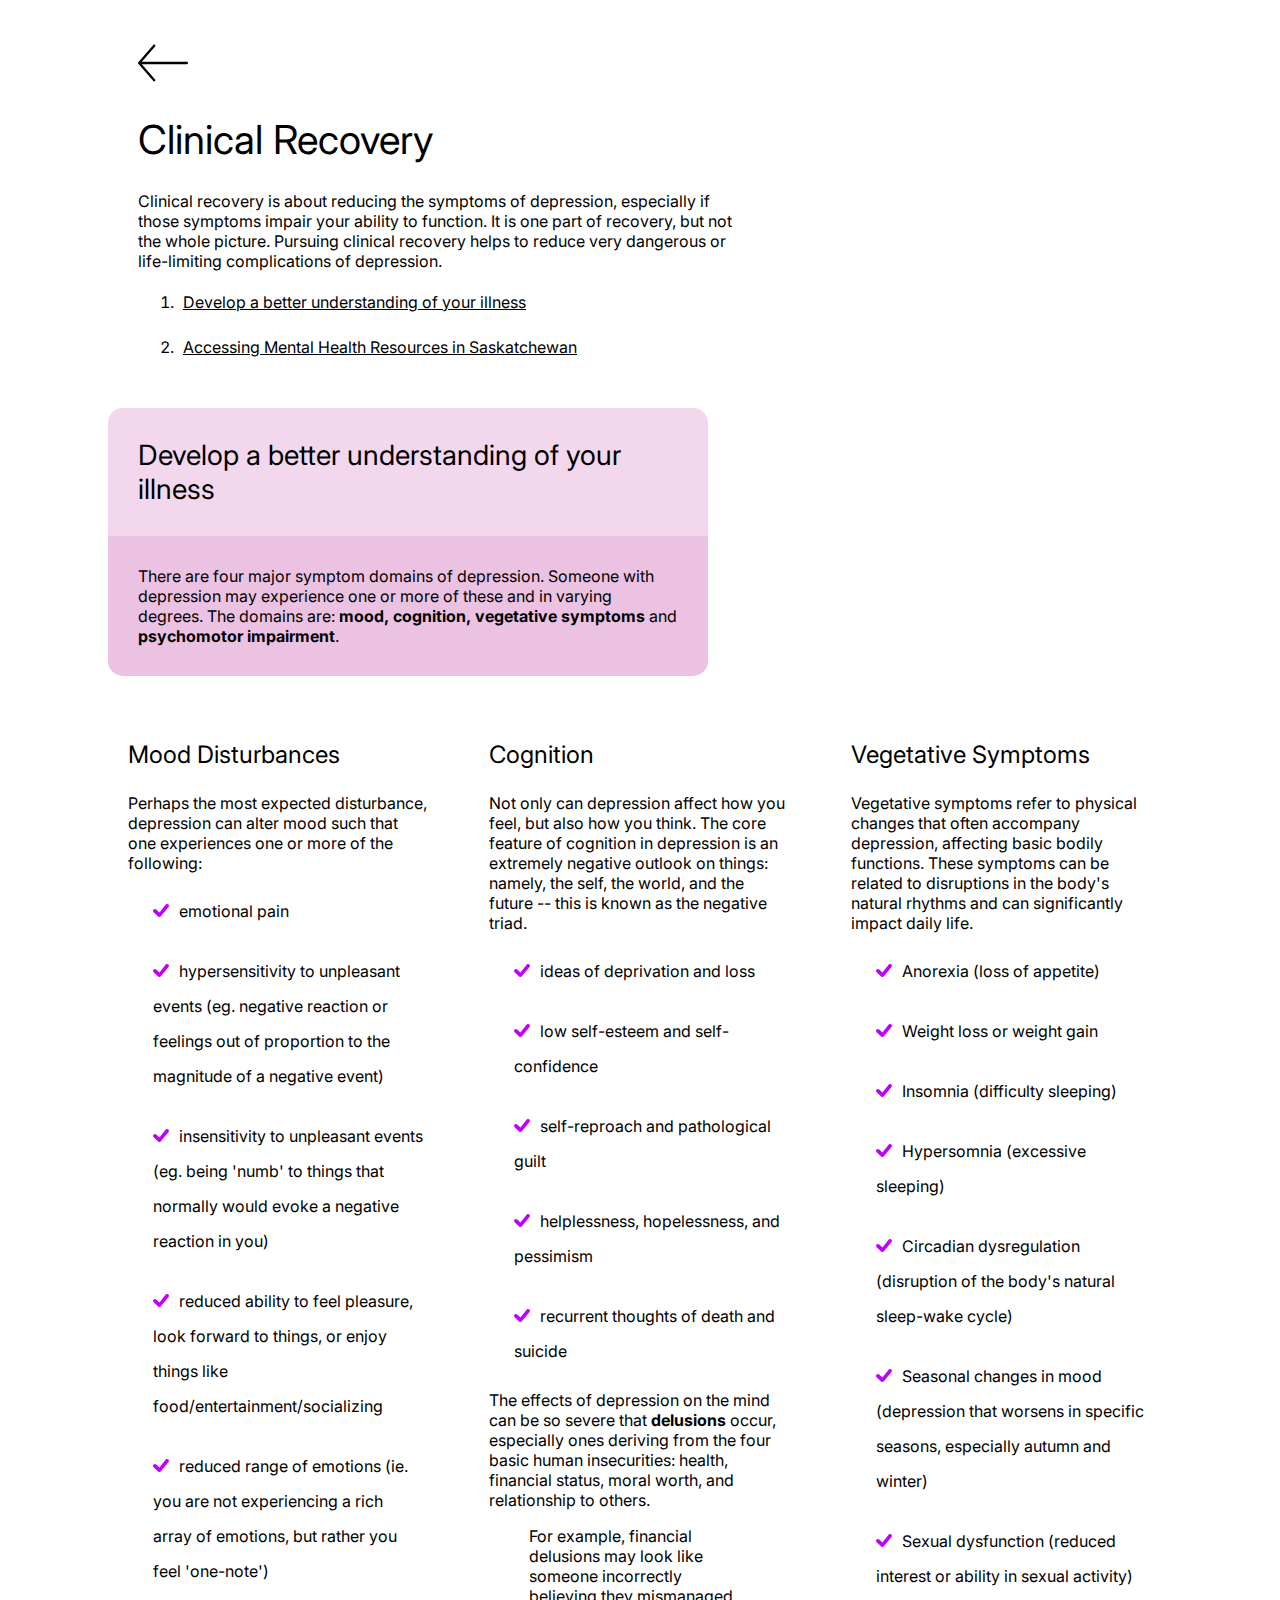
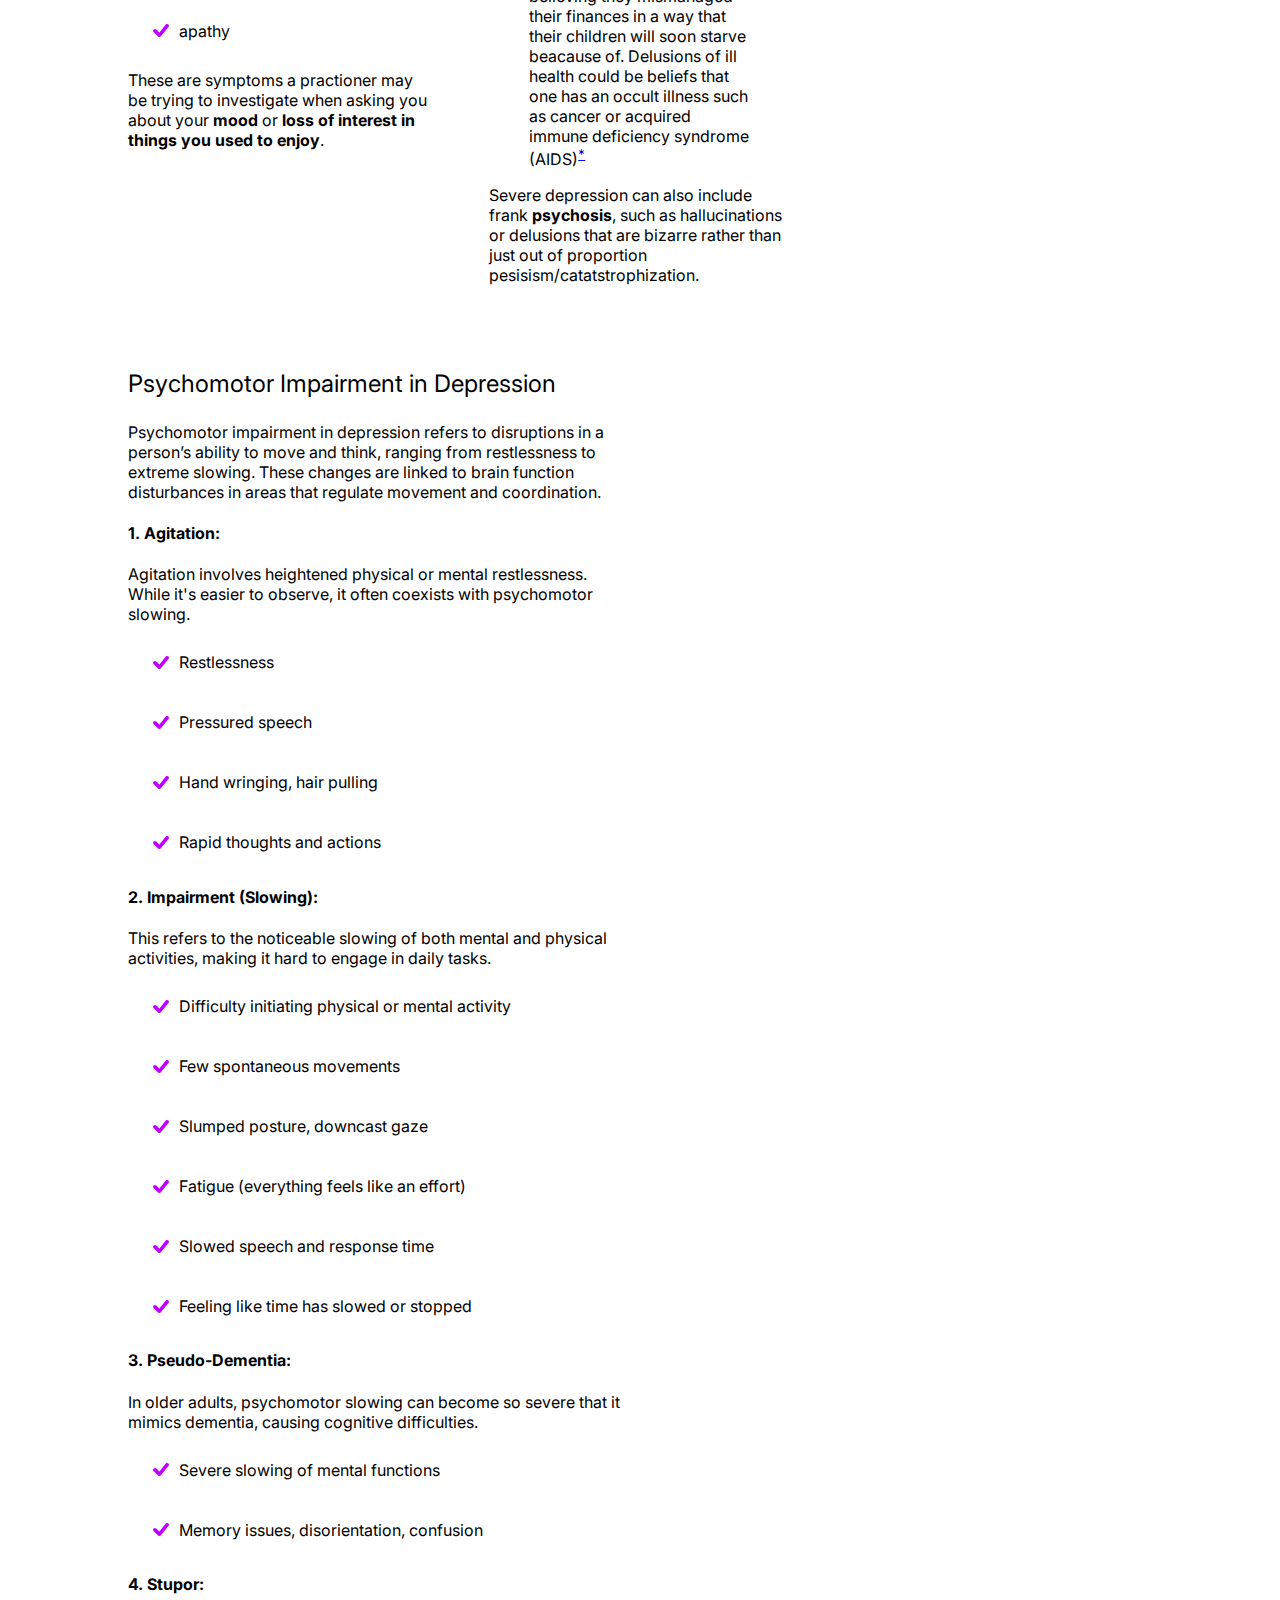
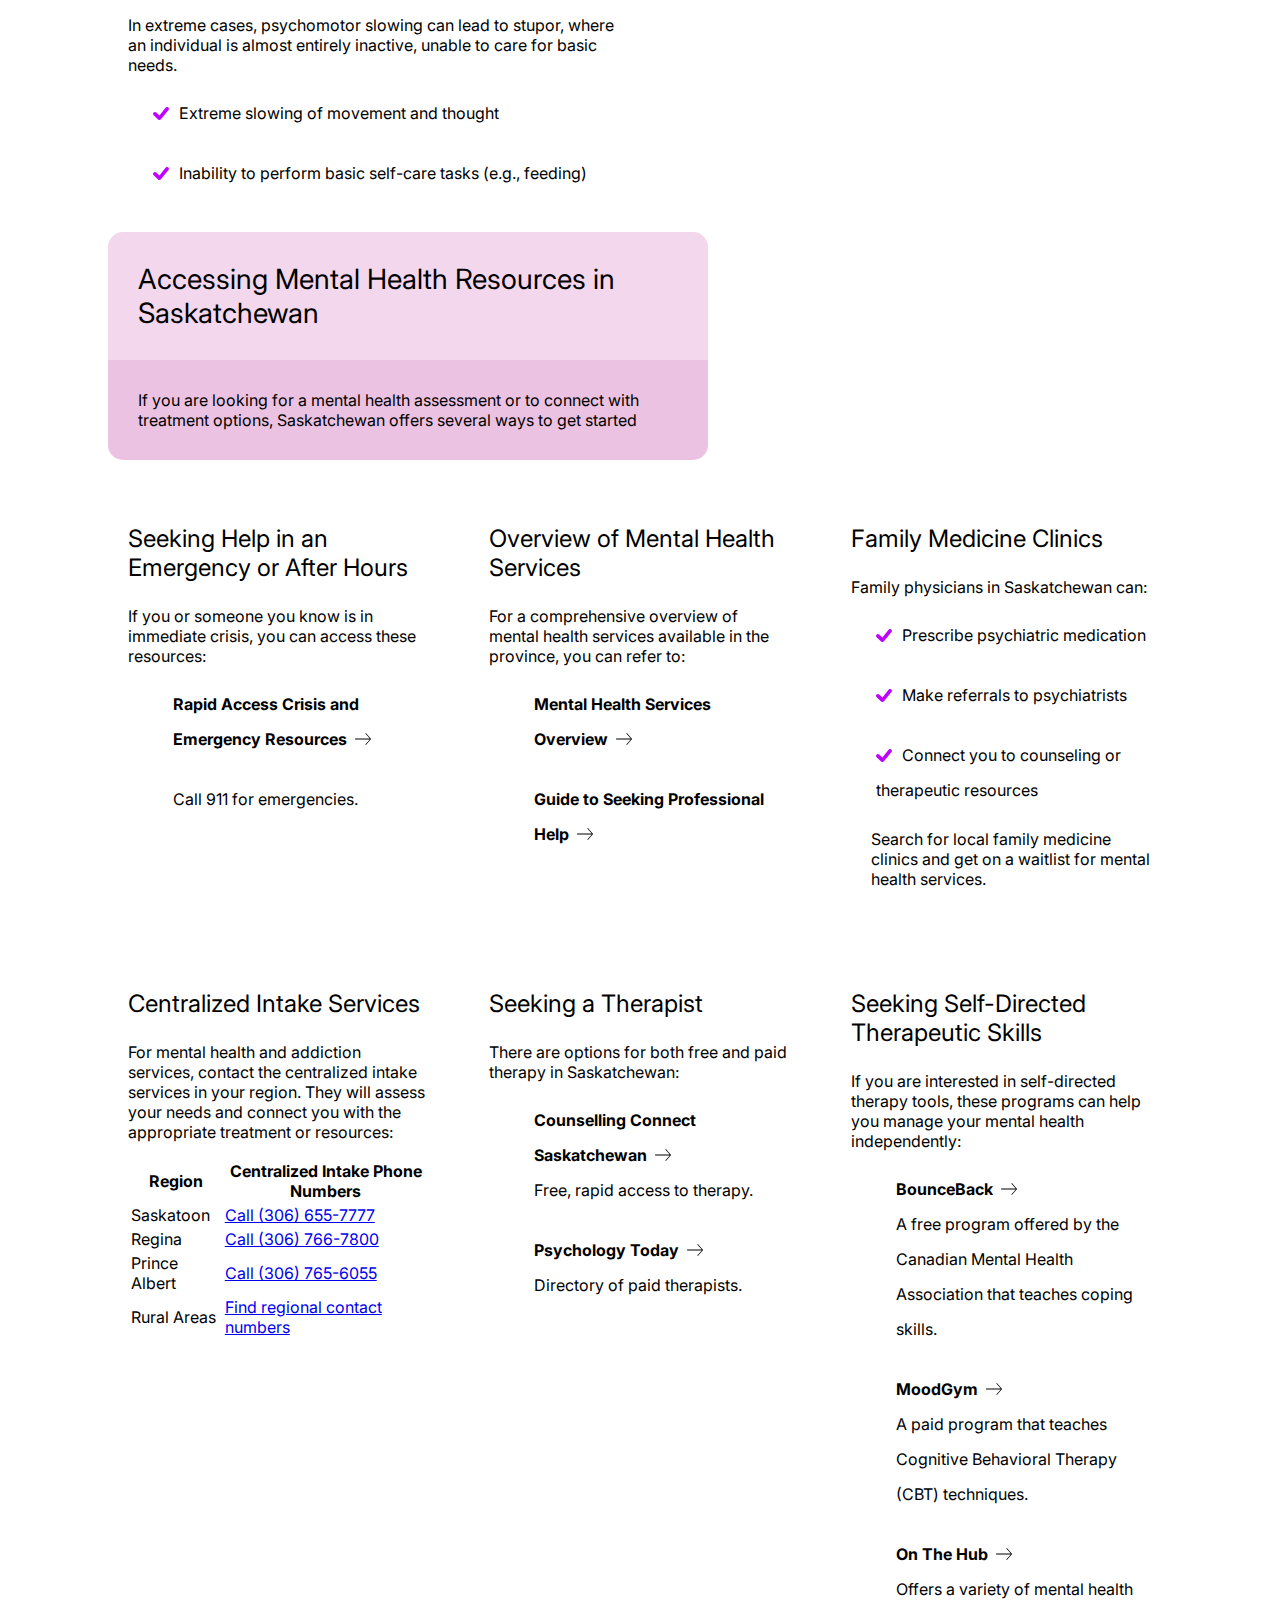
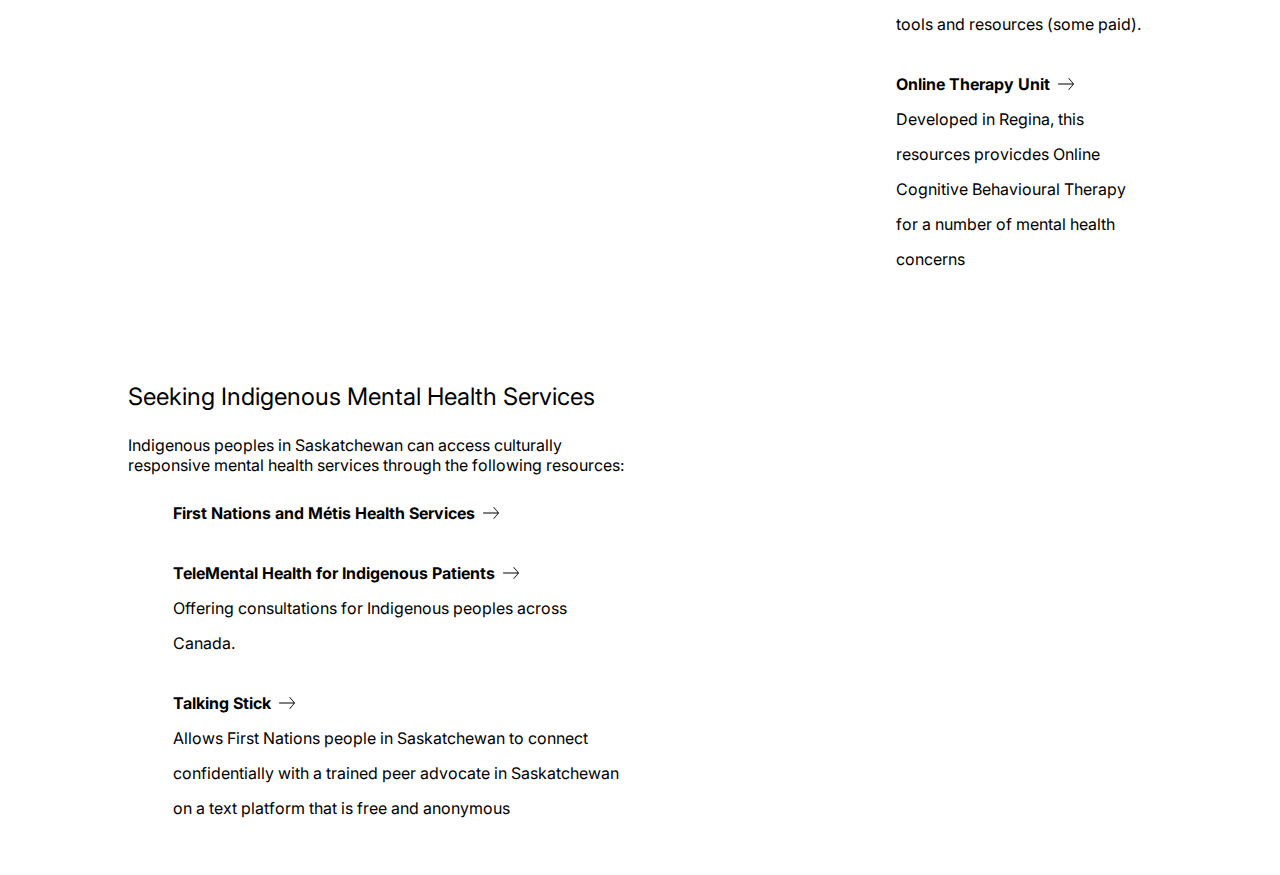
==== commit ba186f40: "add progress bar and back to top button" ====
--- a/clinical.html
+++ b/clinical.html
@@ -7,6 +7,16 @@
     <link href="https://fonts.googleapis.com/css2?family=Inter:wght@400;700&display=swap" rel="stylesheet">
     <link rel="stylesheet" href="styles.css">
 </head>
+
+
+    <div id="progress-bar"></div>
+    <button id="back-to-top" aria-label="Back to top">
+        <svg fill="#FFFFFF" height="20px" width="20px" xmlns="http://www.w3.org/2000/svg" viewBox="0 0 330 330">
+            <path d="M325.606,229.393l-150.004-150C172.79,76.58,168.974,75,164.996,75c-3.979,0-7.794,1.581-10.607,4.394 l-149.996,150c-5.858,5.858-5.858,15.355,0,21.213c5.857,5.857,15.355,5.858,21.213,0l139.39-139.393l139.397,139.393 C307.322,253.536,311.161,255,315,255c3.839,0,7.678-1.464,10.607-4.394C331.464,244.748,331.464,235.251,325.606,229.393z"/>
+        </svg>
+    </button>
+    <script src="script.js"></script>
+
 
 <div class="primary-blob-container">
     <section class="primary-blob">
@@ -230,8 +240,8 @@
 	    <h3>Seeking a Therapist</h3>
     <p>There are options for both free and paid therapy in Saskatchewan:</p>
     <ul>
-        <li><a href="https://www.counsellingconnectsask.ca/" target="_blank">Counselling Connect Saskatchewan</a>: Free, rapid access to therapy.</li>
-        <li><a href="https://www.psychologytoday.com/ca/therapists" target="_blank">Psychology Today</a>: Directory of paid therapists.</li>
+        <li><a href="https://www.counsellingconnectsask.ca/" target="_blank">Counselling Connect Saskatchewan</a>Free, rapid access to therapy.</li>
+        <li><a href="https://www.psychologytoday.com/ca/therapists" target="_blank">Psychology Today</a>Directory of paid therapists.</li>
     </ul>	
 	</section>
 
@@ -259,7 +269,7 @@
     <p>Indigenous peoples in Saskatchewan can access culturally responsive mental health services through the following resources:</p>
     <ul>
         <li><a href="https://www.saskhealthauthority.ca/your-health/conditions-illnesses-services-wellness/indigenous-health/first-nations-and-metis-health-services" target="_blank">First Nations and Métis Health Services</a></li>
-        <li><a href="https://www.camh.ca/en/your-care/programs-and-services/telemental-health" target="_blank">TeleMental Health for Indigenous Patients</a>: Offering consultations for Indigenous peoples across Canada.</li>
+        <li><a href="https://www.camh.ca/en/your-care/programs-and-services/telemental-health" target="_blank">TeleMental Health for Indigenous Patients</a>Offering consultations for Indigenous peoples across Canada.</li>
         <li><a href="https://trycycle.ca/talking-stick/" target="_blank">Talking Stick</a>  Allows First Nations people in Saskatchewan to connect confidentially with a trained peer advocate in Saskatchewan on a text platform that is free and anonymous </li>
     </ul>
 
--- a/styles.css
+++ b/styles.css
@@ -199,4 +199,47 @@
         height: 50%;
     }
 
+
+
+/* Progress bar */
+#progress-bar {
+    position: fixed;
+    top: 0;
+    left: 0;
+    height: 5px;
+    background-color: #BF00FF;
+    width: 0;
+    z-index: 1000;
+}
+
+/* Back to top button */
+#back-to-top {
+    position: fixed;
+    bottom: 20px;
+    right: 20px;
+    width: 50px;
+    height: 50px;
+    background-color: #BF00FF;
+    color: #fff;
+    font-size: 24px;
+    font-weight: bold;
+    border: none;
+    border-radius: 10px;
+    cursor: pointer;
+    display: none;
+    justify-content: center;
+    align-items: center;
+    box-shadow: 0 4px 6px rgba(0, 0, 0, 0.1);
+    z-index: 1000;
+}
+
+#back-to-top:hover {
+    background-color: #9C00CC;
+}
+
+/* Content styles */
+.content {
+    padding: 20px;
+}
+
 }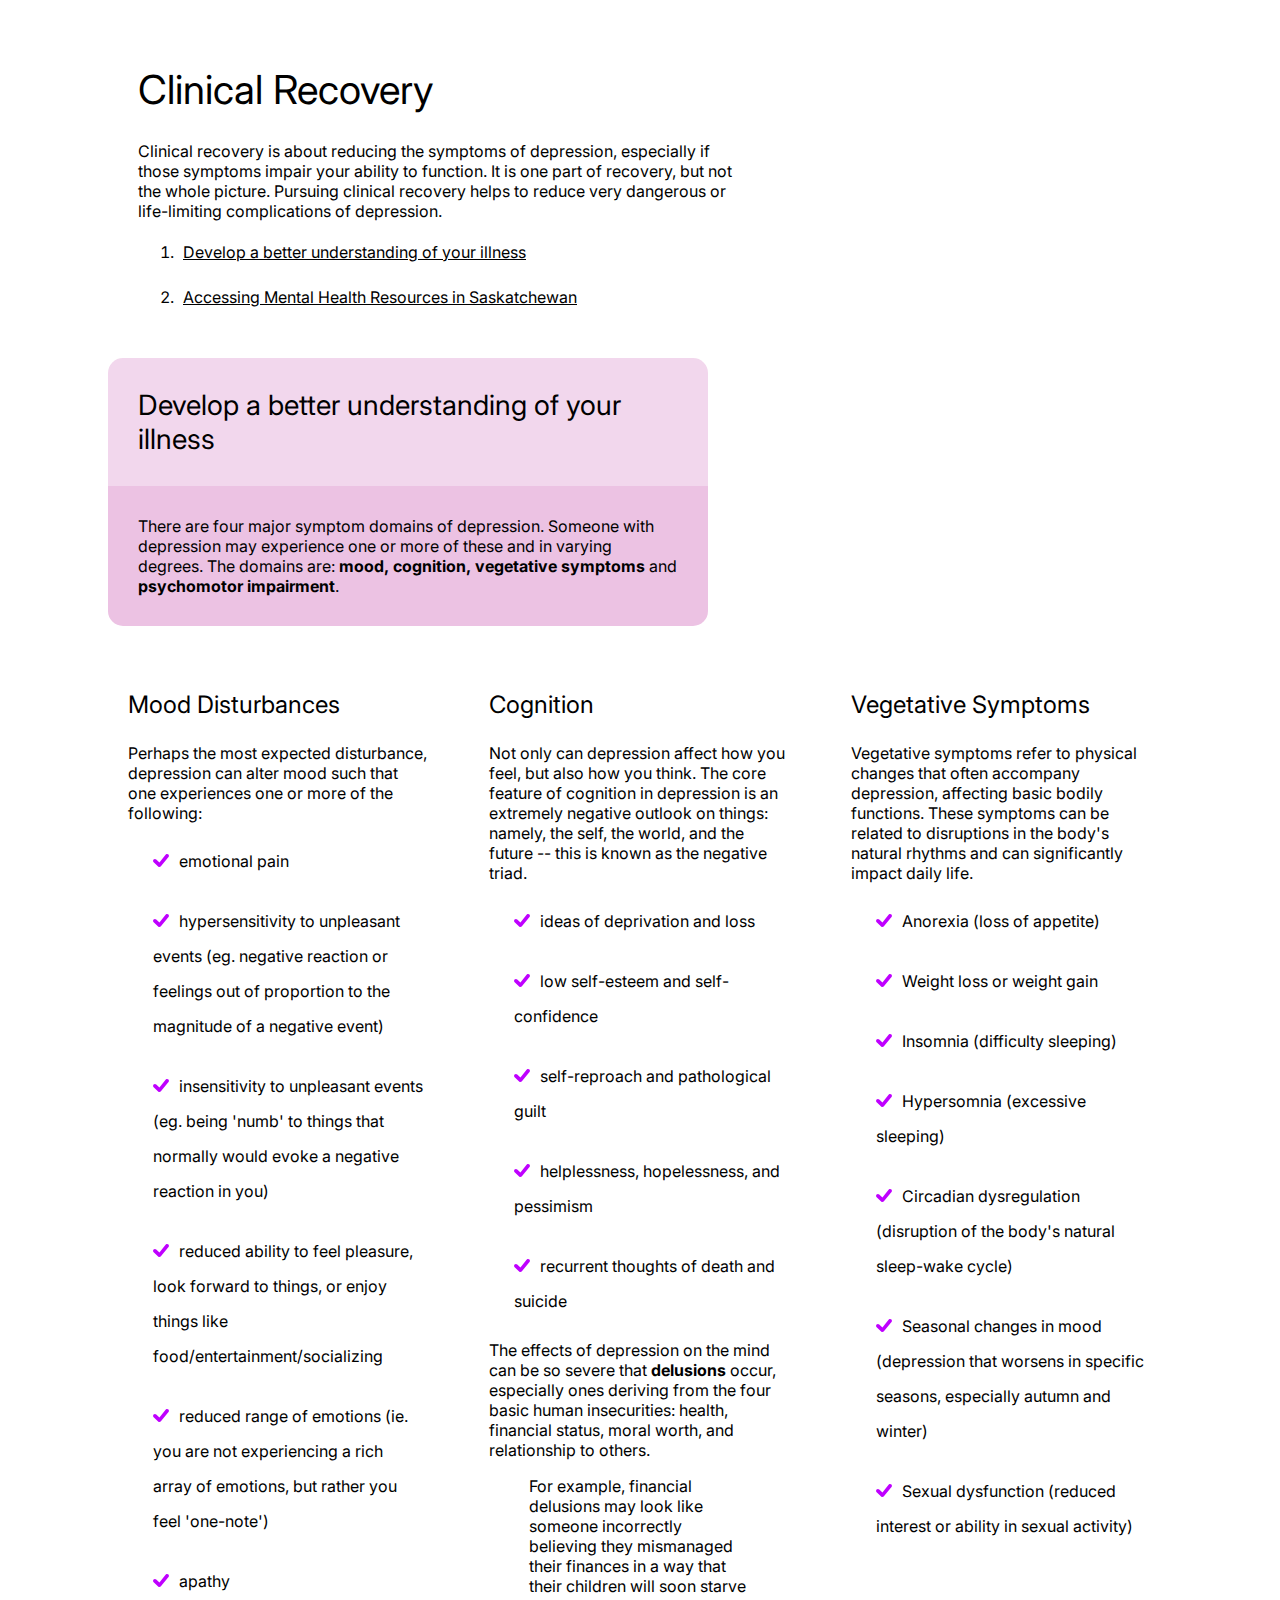
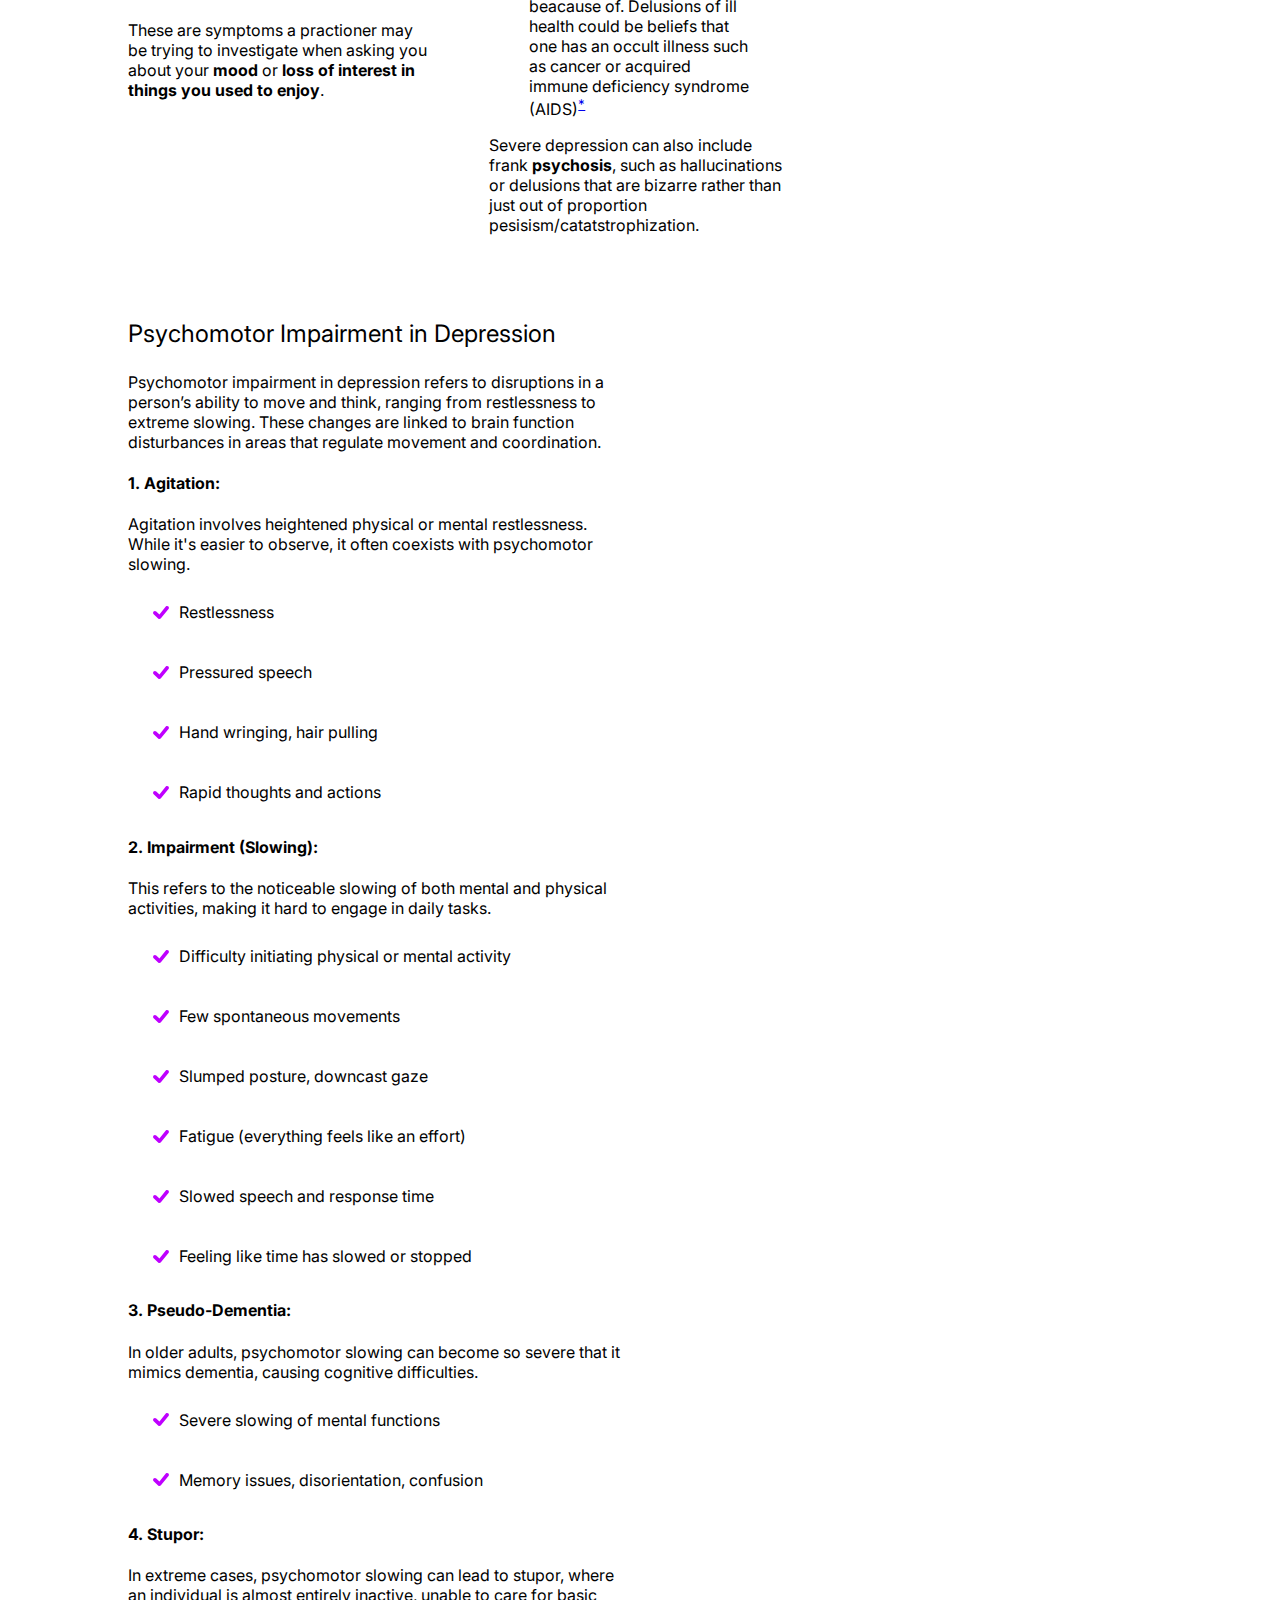
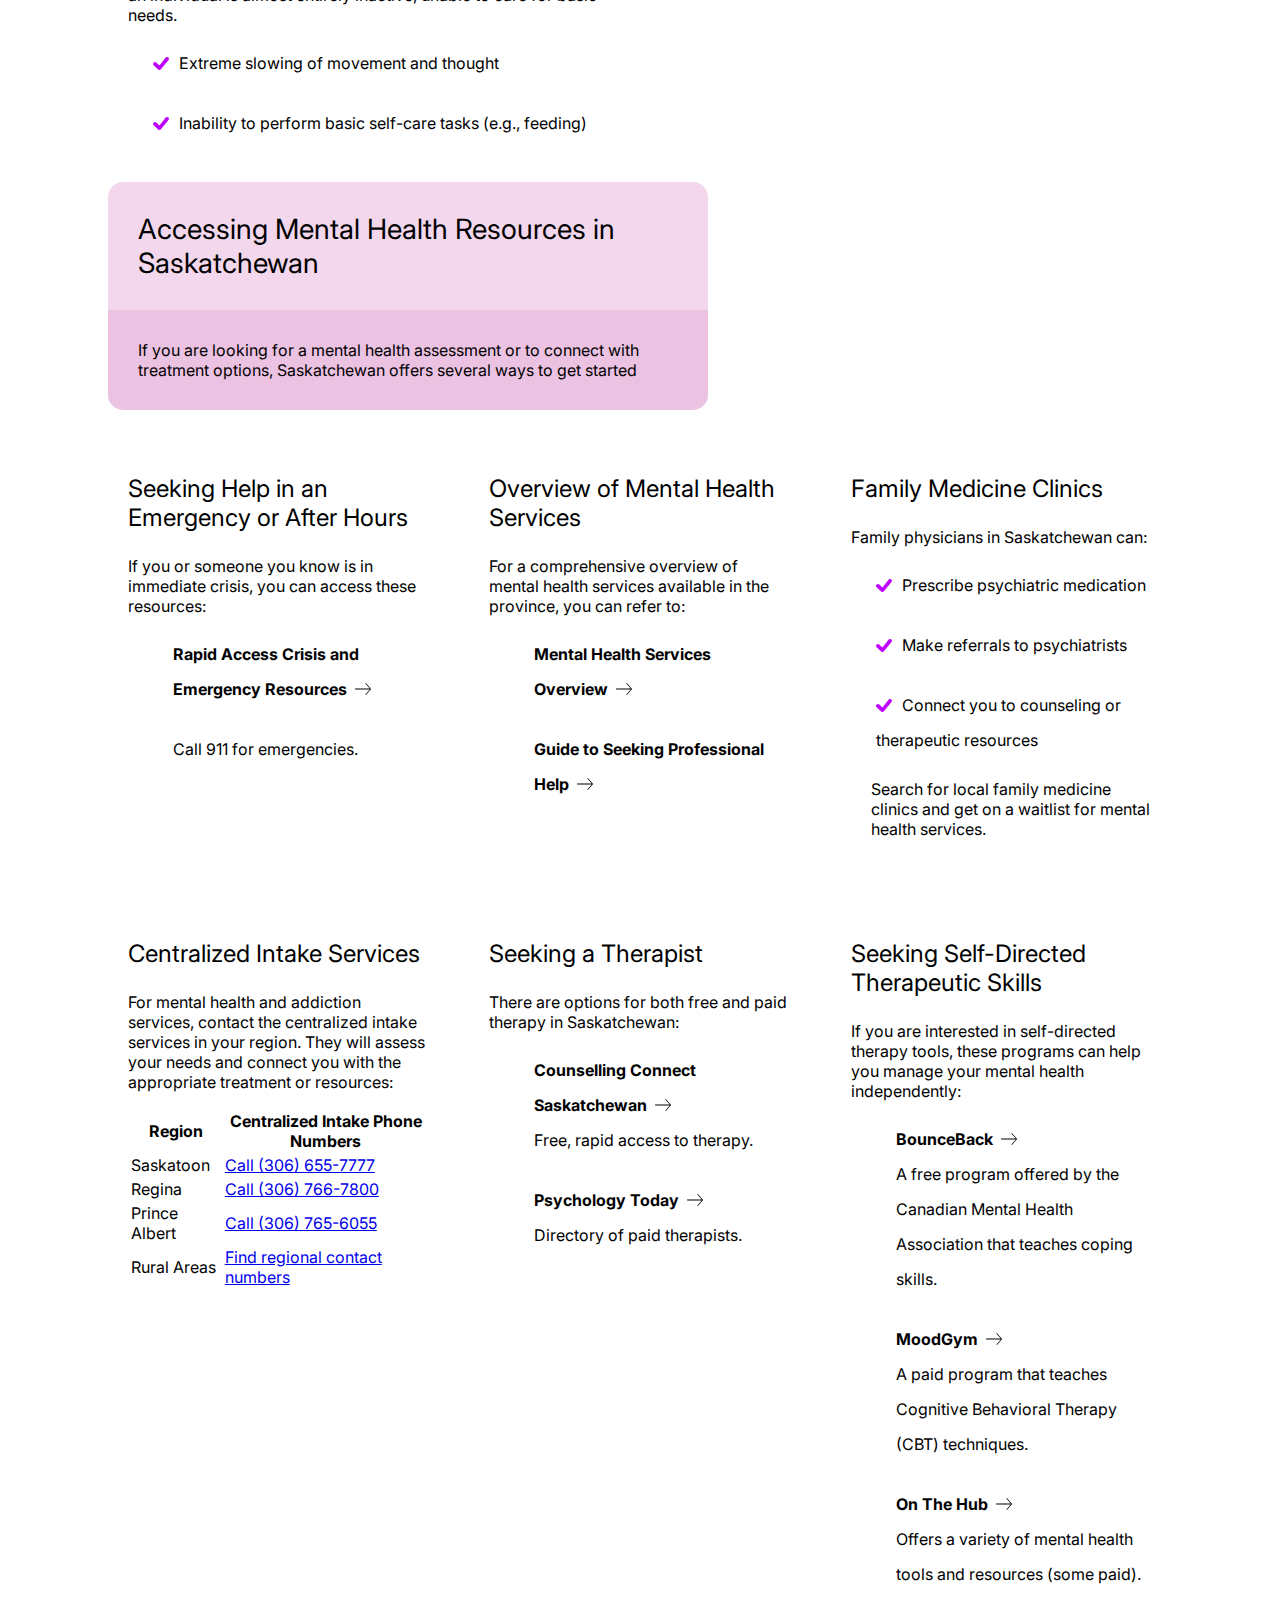
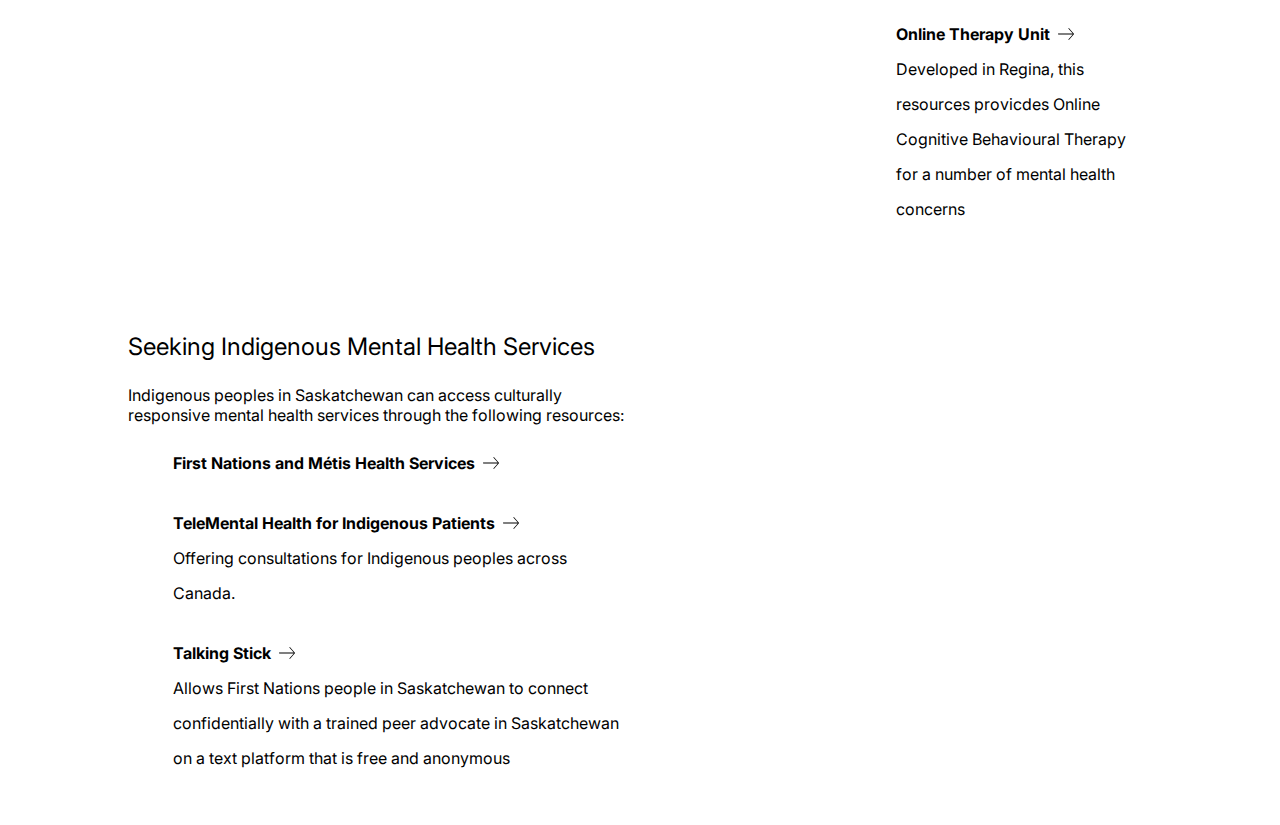
==== commit d4e6c335: "remove remnant button from clinical recovery page" ====
--- a/clinical.html
+++ b/clinical.html
@@ -9,18 +9,8 @@
 </head>
 
 
-    <div id="progress-bar"></div>
-    <button id="back-to-top" aria-label="Back to top">
-        <svg fill="#FFFFFF" height="20px" width="20px" xmlns="http://www.w3.org/2000/svg" viewBox="0 0 330 330">
-            <path d="M325.606,229.393l-150.004-150C172.79,76.58,168.974,75,164.996,75c-3.979,0-7.794,1.581-10.607,4.394 l-149.996,150c-5.858,5.858-5.858,15.355,0,21.213c5.857,5.857,15.355,5.858,21.213,0l139.39-139.393l139.397,139.393 C307.322,253.536,311.161,255,315,255c3.839,0,7.678-1.464,10.607-4.394C331.464,244.748,331.464,235.251,325.606,229.393z"/>
-        </svg>
-    </button>
-    <script src="script.js"></script>
-
-
 <div class="primary-blob-container">
     <section class="primary-blob">
-    <a href="index.html" id="back-button"><svg xmlns="http://www.w3.org/2000/svg" shape-rendering="geometricPrecision" text-rendering="geometricPrecision" image-rendering="optimizeQuality" height="50px" width="50px" fill-rule="evenodd" clip-rule="evenodd" viewBox="0 0 512 376.83"><path fill-rule="nonzero" d="M156.88 372.7a12.026 12.026 0 0 0 17.09 1.06c5-4.47 5.46-12.2 1.04-17.25L38.96 200.69h460.89c6.71 0 12.15-5.5 12.15-12.28 0-6.77-5.44-12.27-12.15-12.27H38.95L175.01 20.32c4.42-5.05 3.96-12.78-1.04-17.25-5.01-4.47-12.66-4-17.09 1.05l-153.67 176c-4.17 4.55-4.32 11.64-.17 16.39L156.88 372.7z"/></svg></a>
 	<h1>Clinical Recovery</h1>
 	<p>Clinical recovery is about reducing the symptoms of depression, especially if those symptoms impair your ability to function. It is  one part of recovery, but not the whole picture. Pursuing clinical recovery helps to reduce very dangerous or life-limiting complications of depression.</p>
     <ol>
--- a/styles.css
+++ b/styles.css
@@ -200,16 +200,16 @@
     }
 
 
-
 /* Progress bar */
 #progress-bar {
     position: fixed;
     top: 0;
     left: 0;
+    width: 0;
     height: 5px;
     background-color: #BF00FF;
-    width: 0;
-    z-index: 1000;
+    z-index: 9999;
+    transition: width 0.1s ease-out;
 }
 
 /* Back to top button */
@@ -220,26 +220,46 @@
     width: 50px;
     height: 50px;
     background-color: #BF00FF;
-    color: #fff;
-    font-size: 24px;
-    font-weight: bold;
     border: none;
     border-radius: 10px;
-    cursor: pointer;
-    display: none;
+    display: flex;
     justify-content: center;
     align-items: center;
     box-shadow: 0 4px 6px rgba(0, 0, 0, 0.1);
-    z-index: 1000;
-}
-
+    cursor: pointer;
+    z-index: 9999;
+    display: none;
+}
+
+#back-to-top::before {
+    content: '';
+    display: block;
+    width: 20px;
+    height: 20px;
+    mask: url('data:image/svg+xml,%3Csvg xmlns%3D%22http%3A//www.w3.org/2000/svg%22 viewBox%3D%220 0 330 330%22%3E%3Cpath d%3D%22M325.606%2C229.393l-150.004-150C172.79%2C76.58%2C168.974%2C75%2C164.996%2C75c-3.979%2C0-7.794%2C1.581-10.607%2C4.394l-149.996%2C150c-5.858%2C5.858-5.858%2C15.355%2C0%2C21.213c5.857%2C5.857%2C15.355%2C5.858%2C21.213%2C0l139.39-139.393l139.397%2C139.393C307.322%2C253.536%2C311.161%2C255%2C315%2C255c3.839%2C0%2C7.678-1.464%2C10.607-4.394C331.464%2C244.748%2C331.464%2C235.251%2C325.606%2C229.393z%22/%3E%3C/svg%3E');
+    mask-size: cover;
+    background-color: #FFFFFF;
+}
+
+/* Button hover effect */
 #back-to-top:hover {
     background-color: #9C00CC;
 }
 
-/* Content styles */
-.content {
-    padding: 20px;
-}
+/* Responsive adjustments */
+@media (max-width: 600px) {
+    #back-to-top {
+        width: 40px;
+        height: 40px;
+        bottom: 15px;
+        right: 15px;
+    }
+
+    #back-to-top::before {
+        width: 16px;
+        height: 16px;
+    }
+}
+
 
 }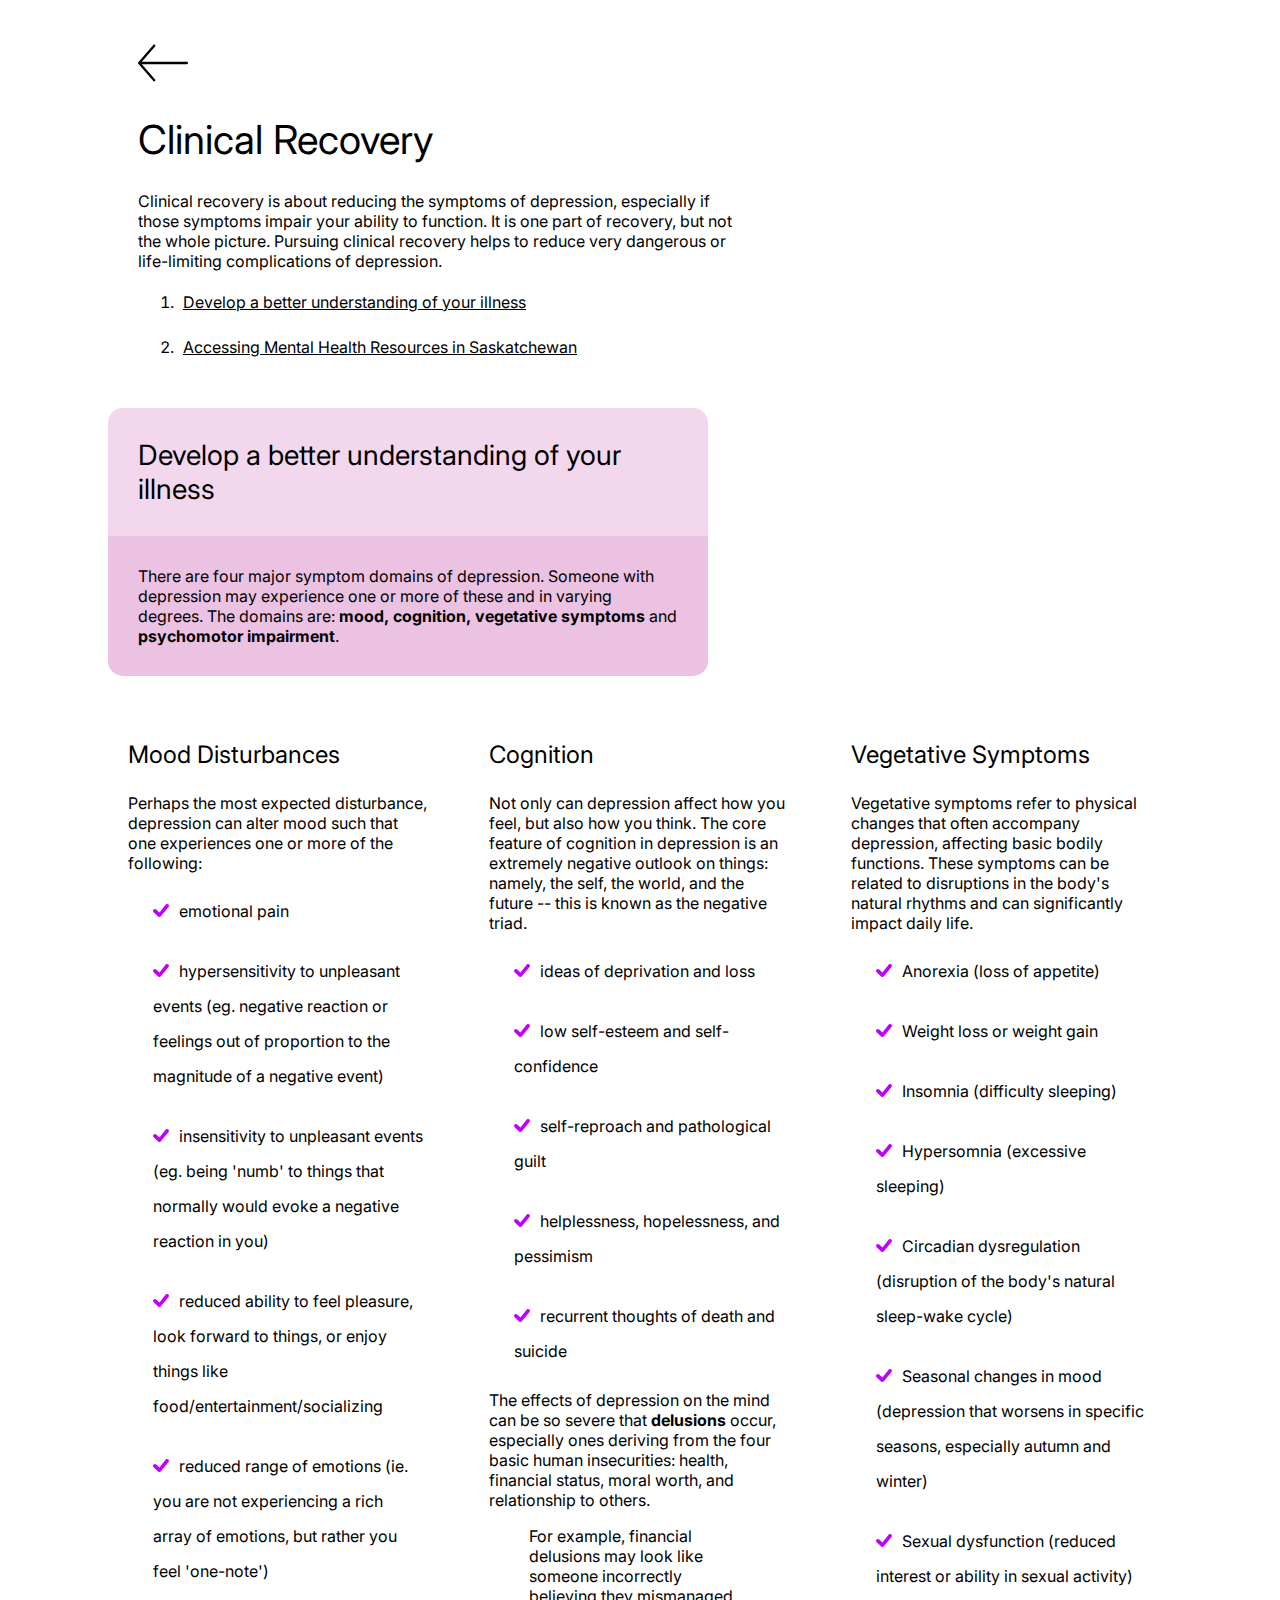
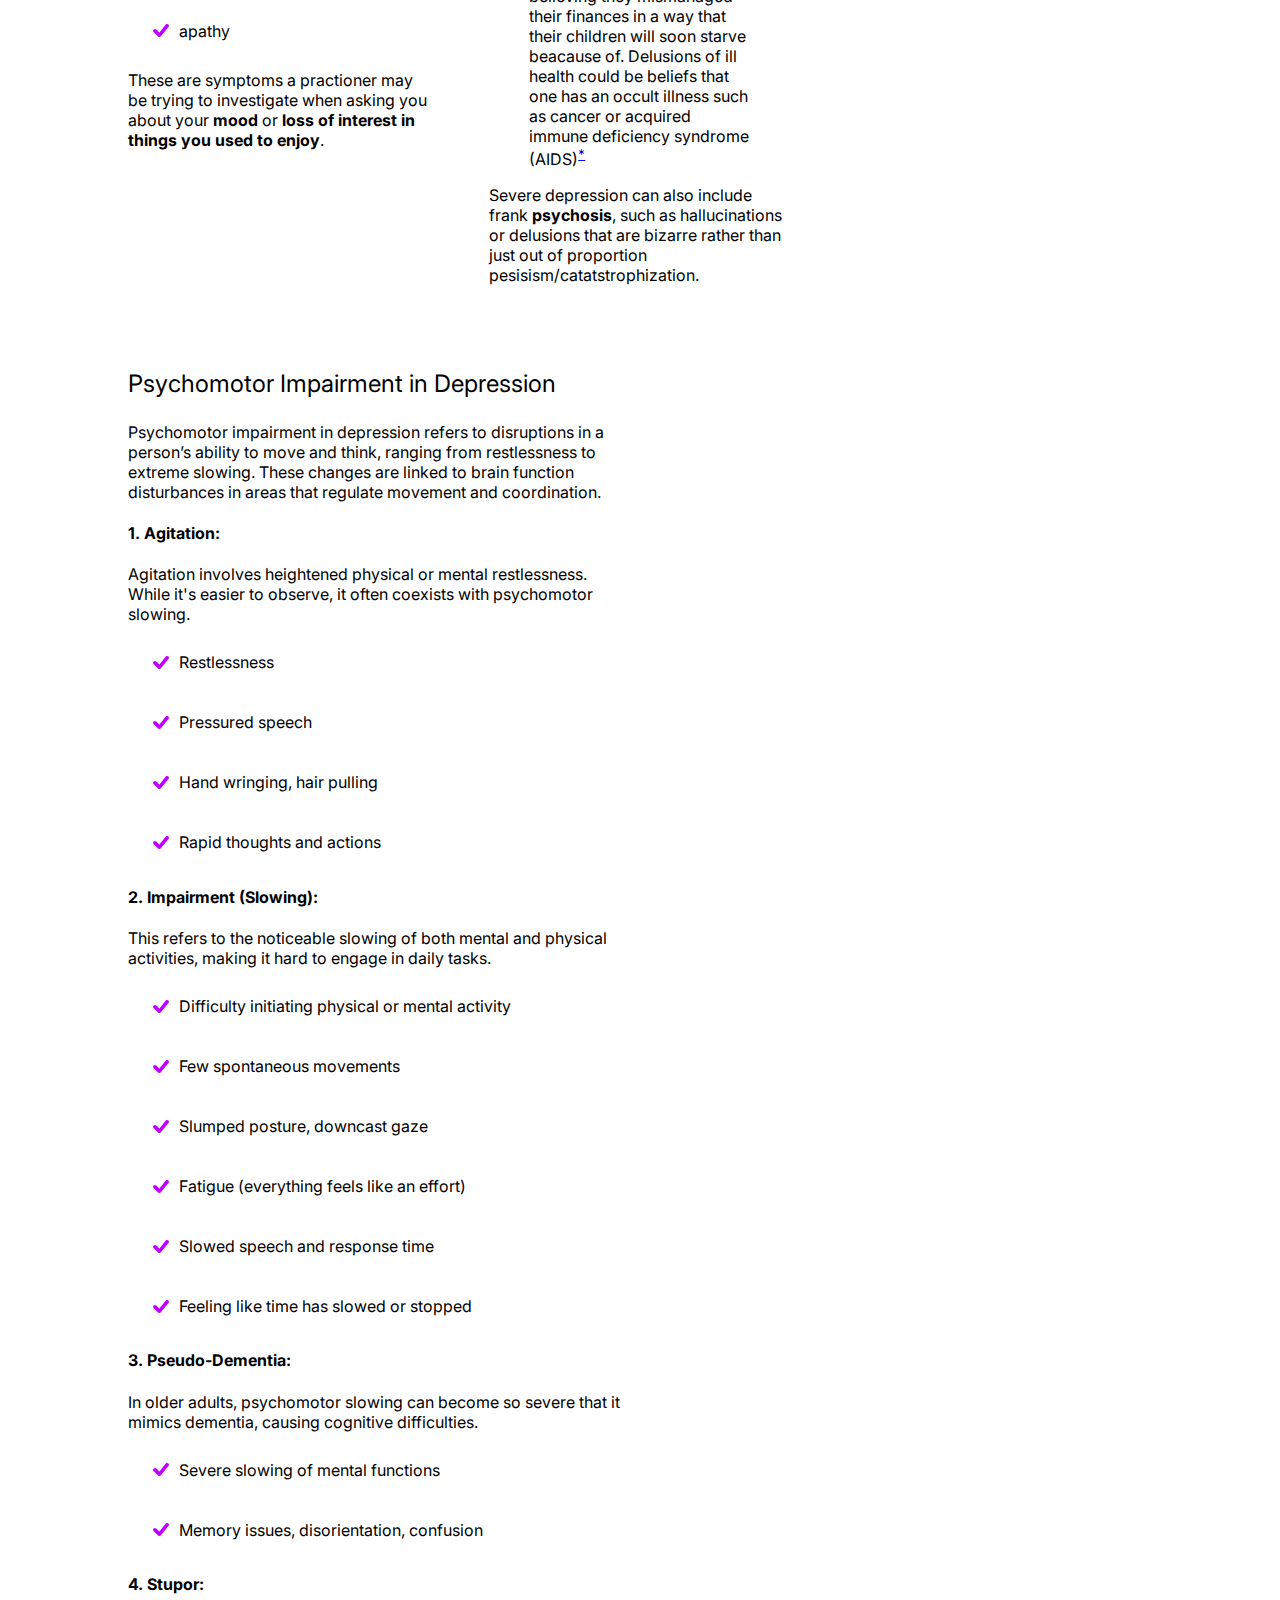
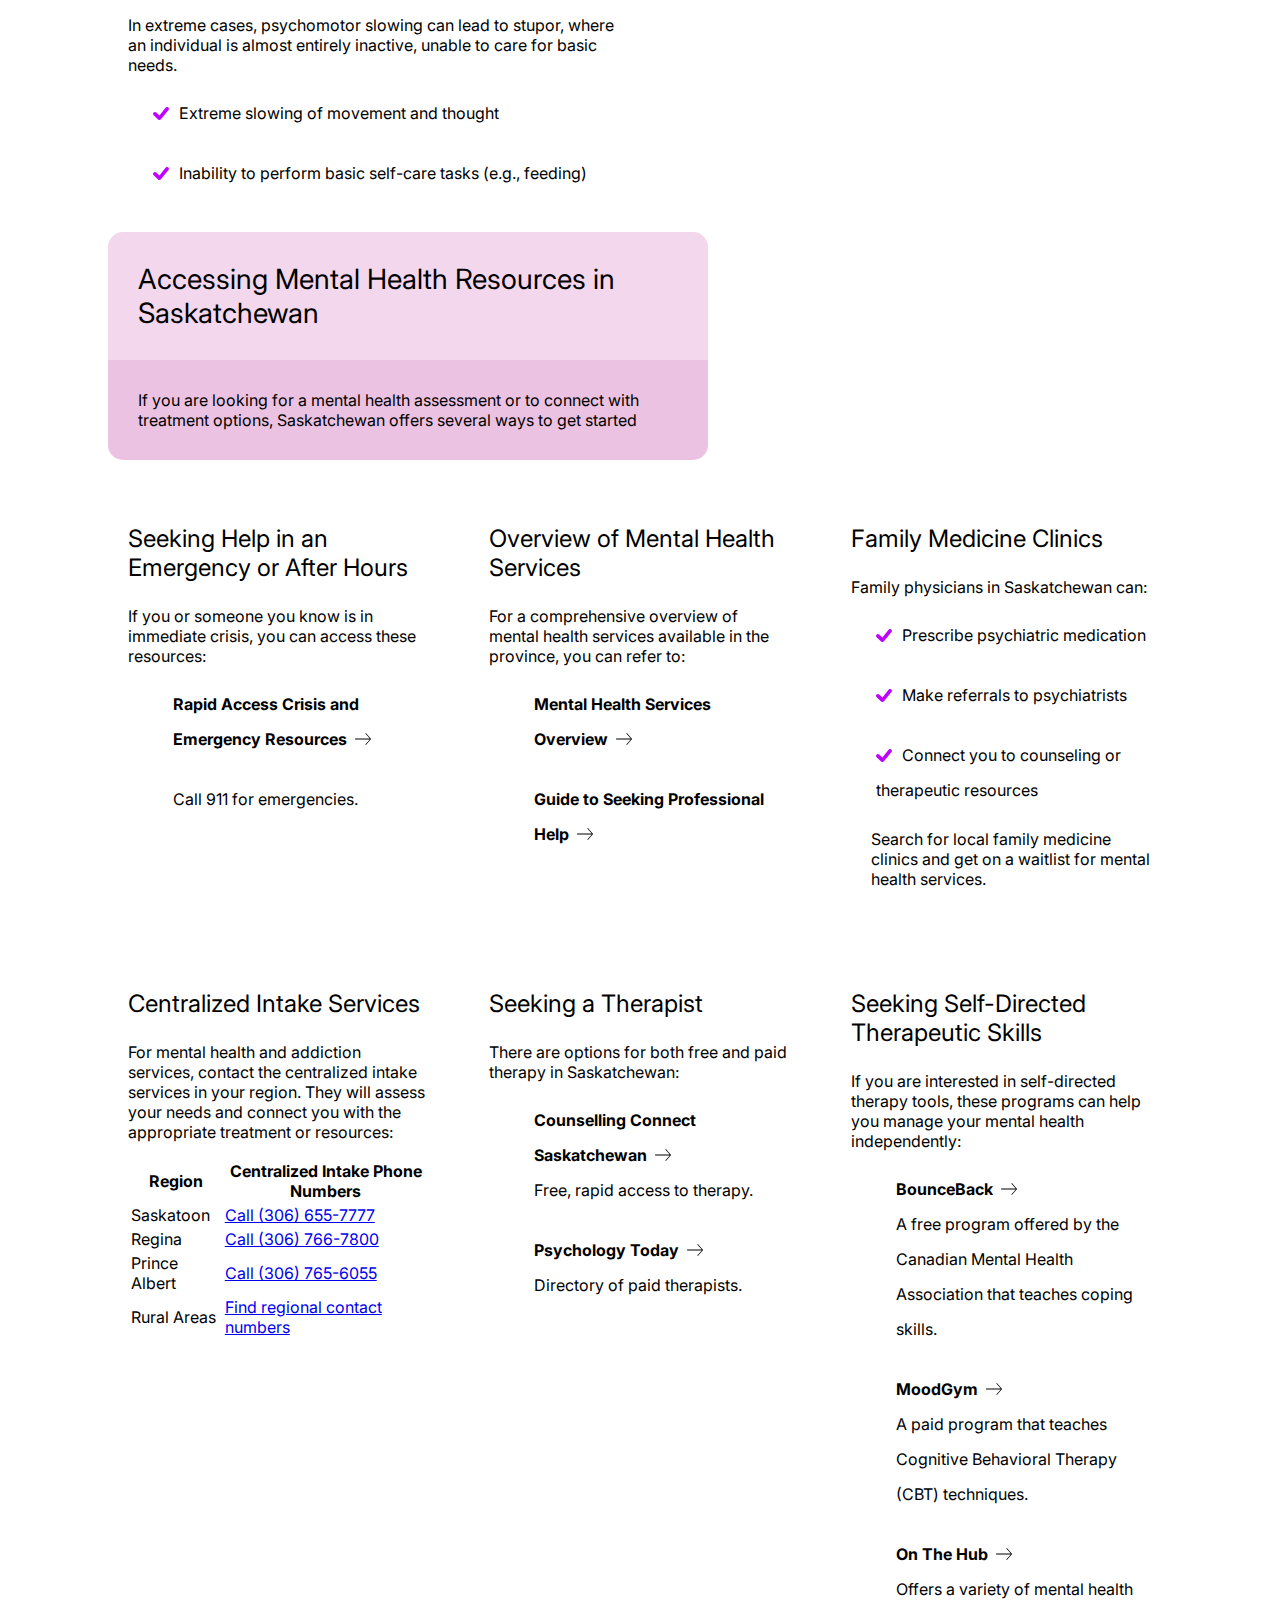
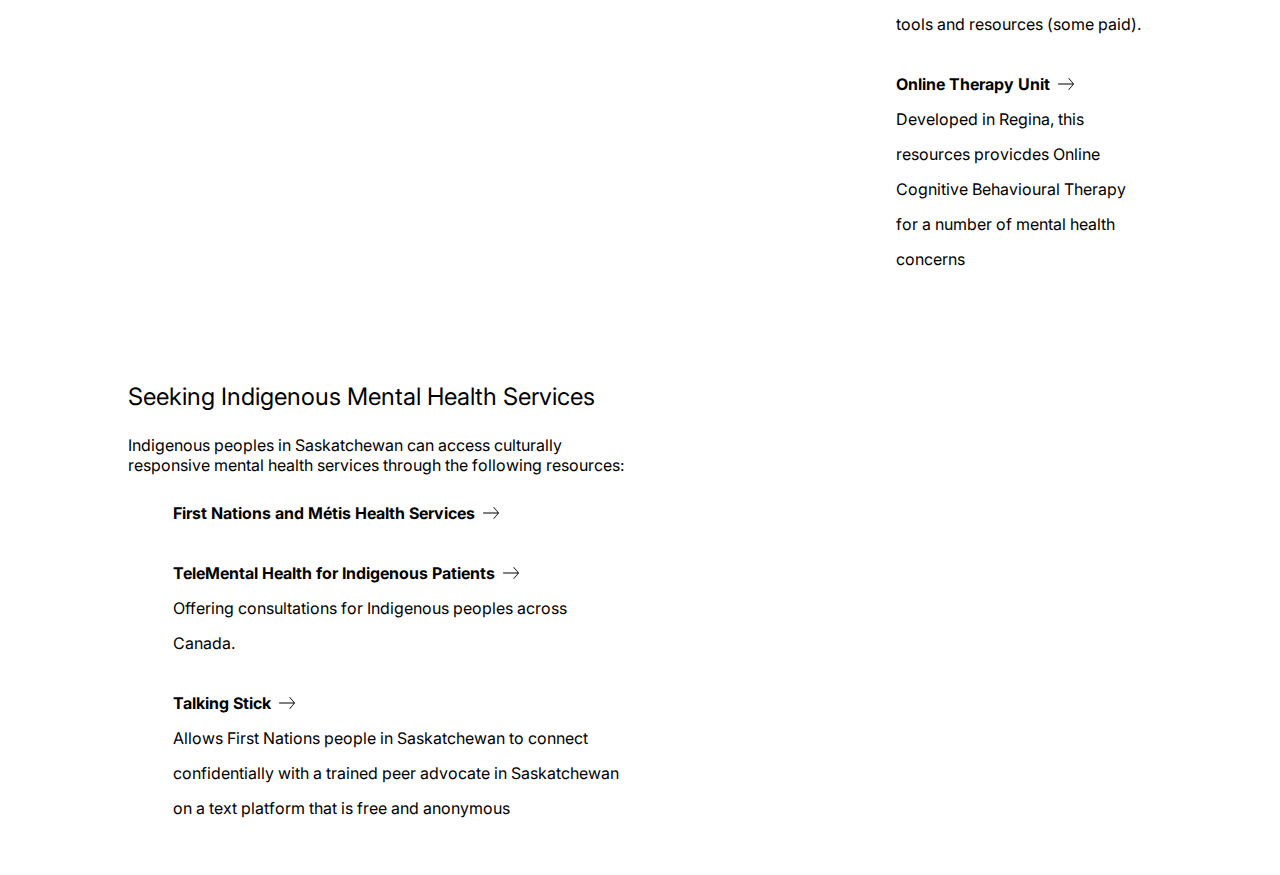
==== commit b5c06b55: "that wasnt a remnant button that was the real button" ====
--- a/clinical.html
+++ b/clinical.html
@@ -11,6 +11,7 @@
 
 <div class="primary-blob-container">
     <section class="primary-blob">
+    	    <a href="index.html" id="back-button"><svg xmlns="http://www.w3.org/2000/svg" shape-rendering="geometricPrecision" text-rendering="geometricPrecision" image-rendering="optimizeQuality" height="50px" width="50px" fill-rule="evenodd" clip-rule="evenodd" viewBox="0 0 512 376.83"><path fill-rule="nonzero" d="M156.88 372.7a12.026 12.026 0 0 0 17.09 1.06c5-4.47 5.46-12.2 1.04-17.25L38.96 200.69h460.89c6.71 0 12.15-5.5 12.15-12.28 0-6.77-5.44-12.27-12.15-12.27H38.95L175.01 20.32c4.42-5.05 3.96-12.78-1.04-17.25-5.01-4.47-12.66-4-17.09 1.05l-153.67 176c-4.17 4.55-4.32 11.64-.17 16.39L156.88 372.7z"/></svg></a>
 	<h1>Clinical Recovery</h1>
 	<p>Clinical recovery is about reducing the symptoms of depression, especially if those symptoms impair your ability to function. It is  one part of recovery, but not the whole picture. Pursuing clinical recovery helps to reduce very dangerous or life-limiting complications of depression.</p>
     <ol>
